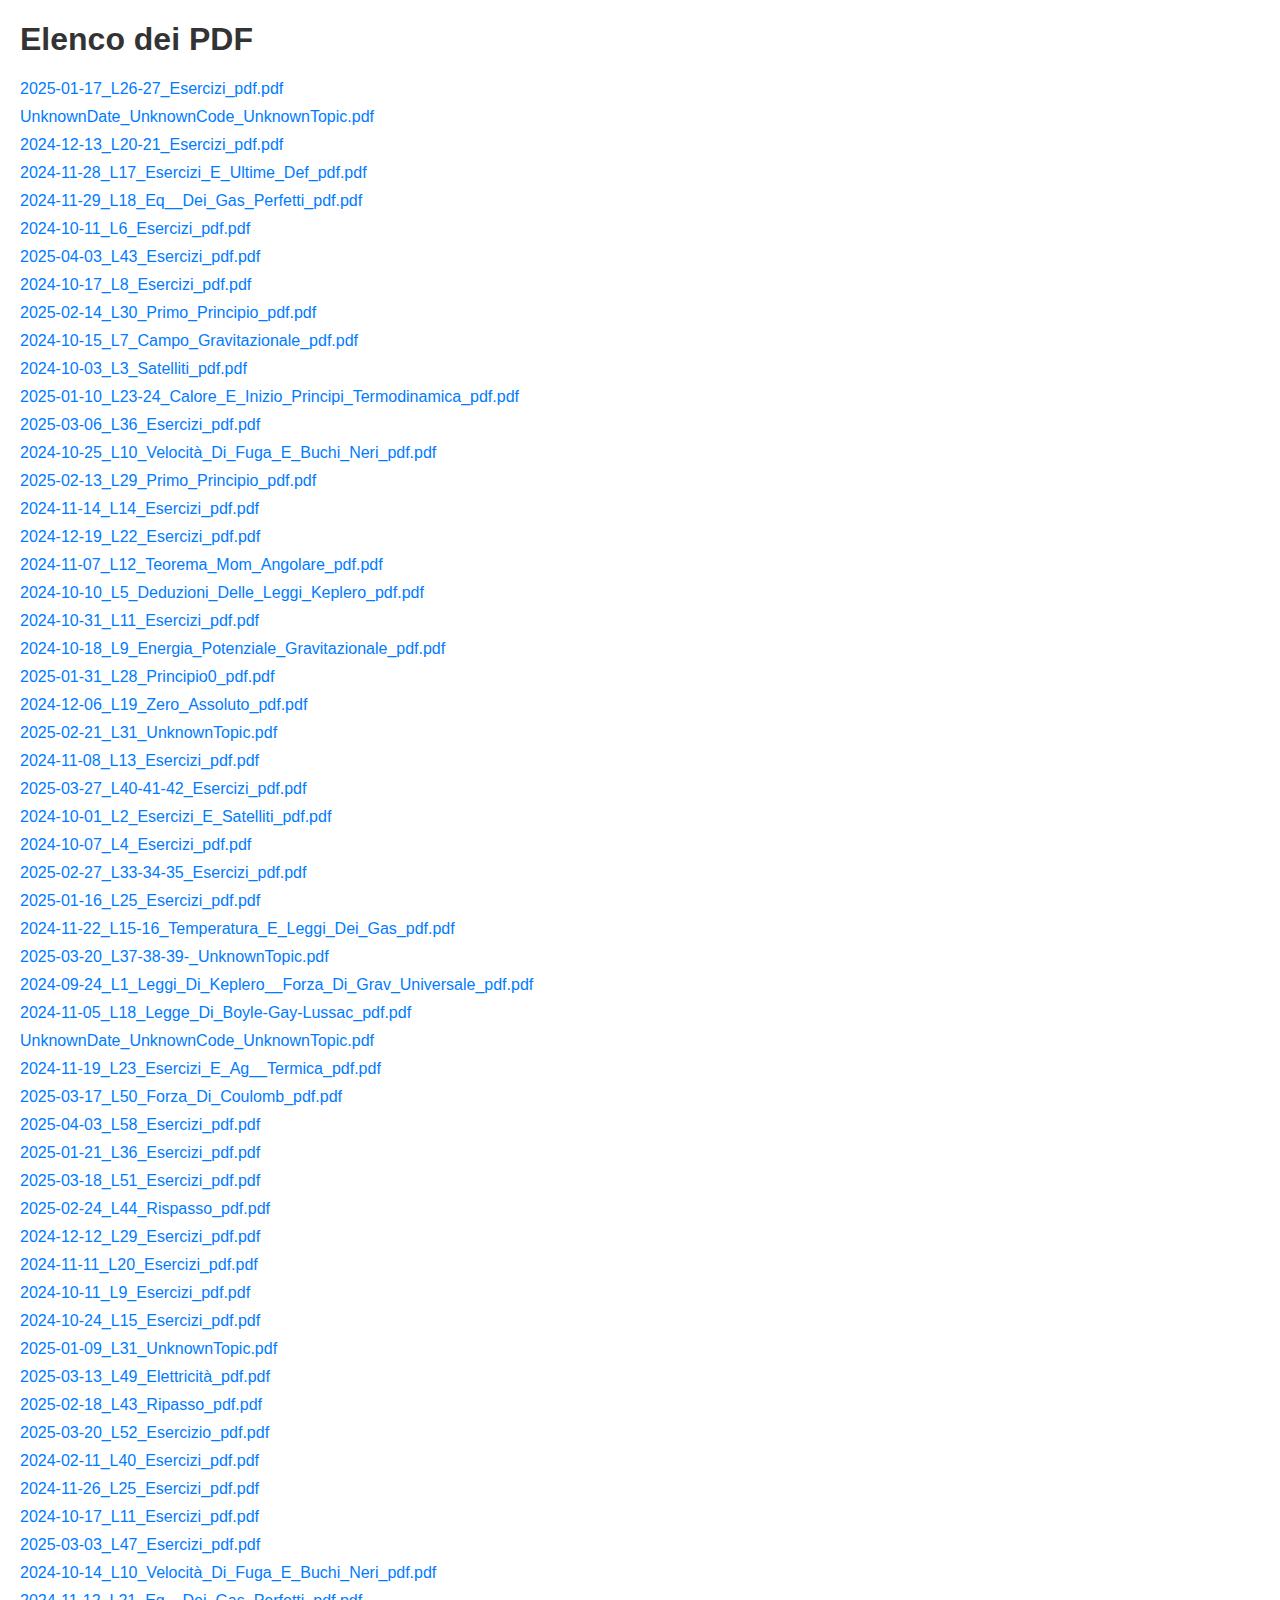
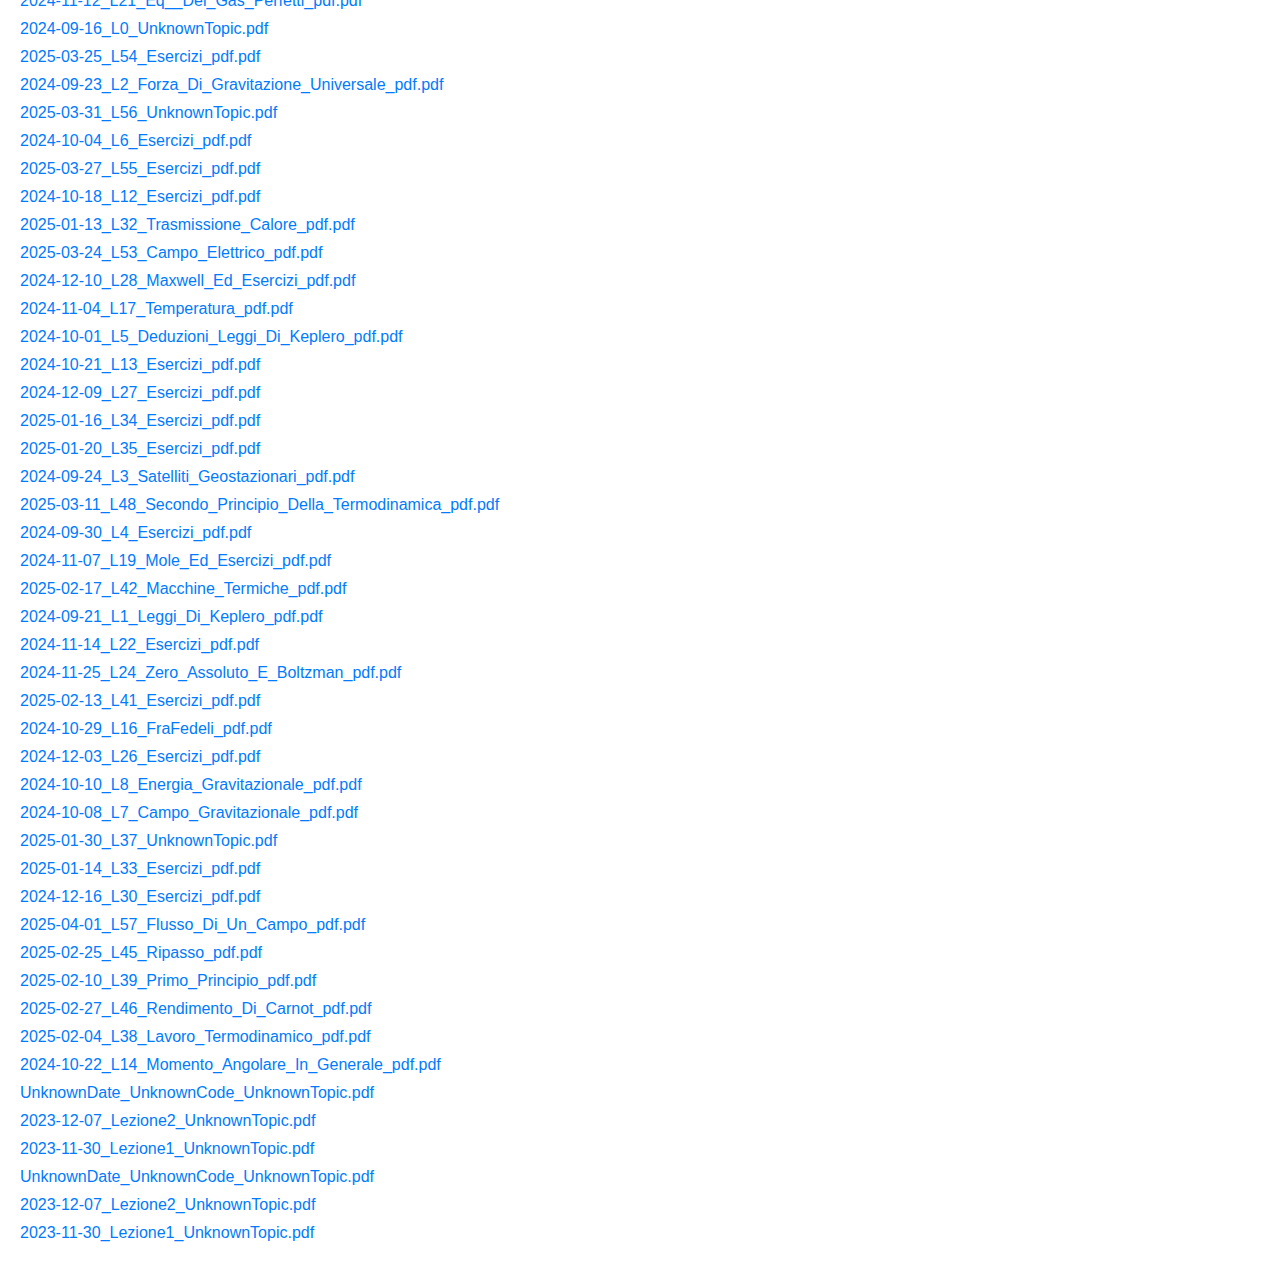
==== index.html @ fa022167 "Prima creazione di index.html" ====
<!DOCTYPE html>
        <html lang="en">
        <head>
            <meta charset="UTF-8">
            <meta name="viewport" content="width=device-width, initial-scale=1.0">
            <title>Elenco PDF</title>
            <style>
                body { font-family: Arial, sans-serif; margin: 20px; }
                h1 { color: #333; }
                ul { list-style-type: none; padding: 0; }
                li { margin: 10px 0; }
                a { text-decoration: none; color: #007BFF; }
                a:hover { text-decoration: underline; }
            </style>
        </head>
        <body>
            <h1>Elenco dei PDF</h1>
            <ul>
        <li><a href="4C_Fisica/2025-01-17_L26-27_Esercizi_pdf.pdf" target="_blank">2025-01-17_L26-27_Esercizi_pdf.pdf</a></li>
<li><a href="4C_Fisica/UnknownDate_UnknownCode_UnknownTopic.pdf" target="_blank">UnknownDate_UnknownCode_UnknownTopic.pdf</a></li>
<li><a href="4C_Fisica/2024-12-13_L20-21_Esercizi_pdf.pdf" target="_blank">2024-12-13_L20-21_Esercizi_pdf.pdf</a></li>
<li><a href="4C_Fisica/2024-11-28_L17_Esercizi_E_Ultime_Def_pdf.pdf" target="_blank">2024-11-28_L17_Esercizi_E_Ultime_Def_pdf.pdf</a></li>
<li><a href="4C_Fisica/2024-11-29_L18_Eq__Dei_Gas_Perfetti_pdf.pdf" target="_blank">2024-11-29_L18_Eq__Dei_Gas_Perfetti_pdf.pdf</a></li>
<li><a href="4C_Fisica/2024-10-11_L6_Esercizi_pdf.pdf" target="_blank">2024-10-11_L6_Esercizi_pdf.pdf</a></li>
<li><a href="4C_Fisica/2025-04-03_L43_Esercizi_pdf.pdf" target="_blank">2025-04-03_L43_Esercizi_pdf.pdf</a></li>
<li><a href="4C_Fisica/2024-10-17_L8_Esercizi_pdf.pdf" target="_blank">2024-10-17_L8_Esercizi_pdf.pdf</a></li>
<li><a href="4C_Fisica/2025-02-14_L30_Primo_Principio_pdf.pdf" target="_blank">2025-02-14_L30_Primo_Principio_pdf.pdf</a></li>
<li><a href="4C_Fisica/2024-10-15_L7_Campo_Gravitazionale_pdf.pdf" target="_blank">2024-10-15_L7_Campo_Gravitazionale_pdf.pdf</a></li>
<li><a href="4C_Fisica/2024-10-03_L3_Satelliti_pdf.pdf" target="_blank">2024-10-03_L3_Satelliti_pdf.pdf</a></li>
<li><a href="4C_Fisica/2025-01-10_L23-24_Calore_E_Inizio_Principi_Termodinamica_pdf.pdf" target="_blank">2025-01-10_L23-24_Calore_E_Inizio_Principi_Termodinamica_pdf.pdf</a></li>
<li><a href="4C_Fisica/2025-03-06_L36_Esercizi_pdf.pdf" target="_blank">2025-03-06_L36_Esercizi_pdf.pdf</a></li>
<li><a href="4C_Fisica/2024-10-25_L10_Velocità_Di_Fuga_E_Buchi_Neri_pdf.pdf" target="_blank">2024-10-25_L10_Velocità_Di_Fuga_E_Buchi_Neri_pdf.pdf</a></li>
<li><a href="4C_Fisica/2025-02-13_L29_Primo_Principio_pdf.pdf" target="_blank">2025-02-13_L29_Primo_Principio_pdf.pdf</a></li>
<li><a href="4C_Fisica/2024-11-14_L14_Esercizi_pdf.pdf" target="_blank">2024-11-14_L14_Esercizi_pdf.pdf</a></li>
<li><a href="4C_Fisica/2024-12-19_L22_Esercizi_pdf.pdf" target="_blank">2024-12-19_L22_Esercizi_pdf.pdf</a></li>
<li><a href="4C_Fisica/2024-11-07_L12_Teorema_Mom_Angolare_pdf.pdf" target="_blank">2024-11-07_L12_Teorema_Mom_Angolare_pdf.pdf</a></li>
<li><a href="4C_Fisica/2024-10-10_L5_Deduzioni_Delle_Leggi_Keplero_pdf.pdf" target="_blank">2024-10-10_L5_Deduzioni_Delle_Leggi_Keplero_pdf.pdf</a></li>
<li><a href="4C_Fisica/2024-10-31_L11_Esercizi_pdf.pdf" target="_blank">2024-10-31_L11_Esercizi_pdf.pdf</a></li>
<li><a href="4C_Fisica/2024-10-18_L9_Energia_Potenziale_Gravitazionale_pdf.pdf" target="_blank">2024-10-18_L9_Energia_Potenziale_Gravitazionale_pdf.pdf</a></li>
<li><a href="4C_Fisica/2025-01-31_L28_Principio0_pdf.pdf" target="_blank">2025-01-31_L28_Principio0_pdf.pdf</a></li>
<li><a href="4C_Fisica/2024-12-06_L19_Zero_Assoluto_pdf.pdf" target="_blank">2024-12-06_L19_Zero_Assoluto_pdf.pdf</a></li>
<li><a href="4C_Fisica/2025-02-21_L31_UnknownTopic.pdf" target="_blank">2025-02-21_L31_UnknownTopic.pdf</a></li>
<li><a href="4C_Fisica/2024-11-08_L13_Esercizi_pdf.pdf" target="_blank">2024-11-08_L13_Esercizi_pdf.pdf</a></li>
<li><a href="4C_Fisica/2025-03-27_L40-41-42_Esercizi_pdf.pdf" target="_blank">2025-03-27_L40-41-42_Esercizi_pdf.pdf</a></li>
<li><a href="4C_Fisica/2024-10-01_L2_Esercizi_E_Satelliti_pdf.pdf" target="_blank">2024-10-01_L2_Esercizi_E_Satelliti_pdf.pdf</a></li>
<li><a href="4C_Fisica/2024-10-07_L4_Esercizi_pdf.pdf" target="_blank">2024-10-07_L4_Esercizi_pdf.pdf</a></li>
<li><a href="4C_Fisica/2025-02-27_L33-34-35_Esercizi_pdf.pdf" target="_blank">2025-02-27_L33-34-35_Esercizi_pdf.pdf</a></li>
<li><a href="4C_Fisica/2025-01-16_L25_Esercizi_pdf.pdf" target="_blank">2025-01-16_L25_Esercizi_pdf.pdf</a></li>
<li><a href="4C_Fisica/2024-11-22_L15-16_Temperatura_E_Leggi_Dei_Gas_pdf.pdf" target="_blank">2024-11-22_L15-16_Temperatura_E_Leggi_Dei_Gas_pdf.pdf</a></li>
<li><a href="4C_Fisica/2025-03-20_L37-38-39-_UnknownTopic.pdf" target="_blank">2025-03-20_L37-38-39-_UnknownTopic.pdf</a></li>
<li><a href="4C_Fisica/2024-09-24_L1_Leggi_Di_Keplero__Forza_Di_Grav_Universale_pdf.pdf" target="_blank">2024-09-24_L1_Leggi_Di_Keplero__Forza_Di_Grav_Universale_pdf.pdf</a></li>
<li><a href="4F_Fisica/2024-11-05_L18_Legge_Di_Boyle-Gay-Lussac_pdf.pdf" target="_blank">2024-11-05_L18_Legge_Di_Boyle-Gay-Lussac_pdf.pdf</a></li>
<li><a href="4F_Fisica/UnknownDate_UnknownCode_UnknownTopic.pdf" target="_blank">UnknownDate_UnknownCode_UnknownTopic.pdf</a></li>
<li><a href="4F_Fisica/2024-11-19_L23_Esercizi_E_Ag__Termica_pdf.pdf" target="_blank">2024-11-19_L23_Esercizi_E_Ag__Termica_pdf.pdf</a></li>
<li><a href="4F_Fisica/2025-03-17_L50_Forza_Di_Coulomb_pdf.pdf" target="_blank">2025-03-17_L50_Forza_Di_Coulomb_pdf.pdf</a></li>
<li><a href="4F_Fisica/2025-04-03_L58_Esercizi_pdf.pdf" target="_blank">2025-04-03_L58_Esercizi_pdf.pdf</a></li>
<li><a href="4F_Fisica/2025-01-21_L36_Esercizi_pdf.pdf" target="_blank">2025-01-21_L36_Esercizi_pdf.pdf</a></li>
<li><a href="4F_Fisica/2025-03-18_L51_Esercizi_pdf.pdf" target="_blank">2025-03-18_L51_Esercizi_pdf.pdf</a></li>
<li><a href="4F_Fisica/2025-02-24_L44_Rispasso_pdf.pdf" target="_blank">2025-02-24_L44_Rispasso_pdf.pdf</a></li>
<li><a href="4F_Fisica/2024-12-12_L29_Esercizi_pdf.pdf" target="_blank">2024-12-12_L29_Esercizi_pdf.pdf</a></li>
<li><a href="4F_Fisica/2024-11-11_L20_Esercizi_pdf.pdf" target="_blank">2024-11-11_L20_Esercizi_pdf.pdf</a></li>
<li><a href="4F_Fisica/2024-10-11_L9_Esercizi_pdf.pdf" target="_blank">2024-10-11_L9_Esercizi_pdf.pdf</a></li>
<li><a href="4F_Fisica/2024-10-24_L15_Esercizi_pdf.pdf" target="_blank">2024-10-24_L15_Esercizi_pdf.pdf</a></li>
<li><a href="4F_Fisica/2025-01-09_L31_UnknownTopic.pdf" target="_blank">2025-01-09_L31_UnknownTopic.pdf</a></li>
<li><a href="4F_Fisica/2025-03-13_L49_Elettricità_pdf.pdf" target="_blank">2025-03-13_L49_Elettricità_pdf.pdf</a></li>
<li><a href="4F_Fisica/2025-02-18_L43_Ripasso_pdf.pdf" target="_blank">2025-02-18_L43_Ripasso_pdf.pdf</a></li>
<li><a href="4F_Fisica/2025-03-20_L52_Esercizio_pdf.pdf" target="_blank">2025-03-20_L52_Esercizio_pdf.pdf</a></li>
<li><a href="4F_Fisica/2024-02-11_L40_Esercizi_pdf.pdf" target="_blank">2024-02-11_L40_Esercizi_pdf.pdf</a></li>
<li><a href="4F_Fisica/2024-11-26_L25_Esercizi_pdf.pdf" target="_blank">2024-11-26_L25_Esercizi_pdf.pdf</a></li>
<li><a href="4F_Fisica/2024-10-17_L11_Esercizi_pdf.pdf" target="_blank">2024-10-17_L11_Esercizi_pdf.pdf</a></li>
<li><a href="4F_Fisica/2025-03-03_L47_Esercizi_pdf.pdf" target="_blank">2025-03-03_L47_Esercizi_pdf.pdf</a></li>
<li><a href="4F_Fisica/2024-10-14_L10_Velocità_Di_Fuga_E_Buchi_Neri_pdf.pdf" target="_blank">2024-10-14_L10_Velocità_Di_Fuga_E_Buchi_Neri_pdf.pdf</a></li>
<li><a href="4F_Fisica/2024-11-12_L21_Eq__Dei_Gas_Perfetti_pdf.pdf" target="_blank">2024-11-12_L21_Eq__Dei_Gas_Perfetti_pdf.pdf</a></li>
<li><a href="4F_Fisica/2024-09-16_L0_UnknownTopic.pdf" target="_blank">2024-09-16_L0_UnknownTopic.pdf</a></li>
<li><a href="4F_Fisica/2025-03-25_L54_Esercizi_pdf.pdf" target="_blank">2025-03-25_L54_Esercizi_pdf.pdf</a></li>
<li><a href="4F_Fisica/2024-09-23_L2_Forza_Di_Gravitazione_Universale_pdf.pdf" target="_blank">2024-09-23_L2_Forza_Di_Gravitazione_Universale_pdf.pdf</a></li>
<li><a href="4F_Fisica/2025-03-31_L56_UnknownTopic.pdf" target="_blank">2025-03-31_L56_UnknownTopic.pdf</a></li>
<li><a href="4F_Fisica/2024-10-04_L6_Esercizi_pdf.pdf" target="_blank">2024-10-04_L6_Esercizi_pdf.pdf</a></li>
<li><a href="4F_Fisica/2025-03-27_L55_Esercizi_pdf.pdf" target="_blank">2025-03-27_L55_Esercizi_pdf.pdf</a></li>
<li><a href="4F_Fisica/2024-10-18_L12_Esercizi_pdf.pdf" target="_blank">2024-10-18_L12_Esercizi_pdf.pdf</a></li>
<li><a href="4F_Fisica/2025-01-13_L32_Trasmissione_Calore_pdf.pdf" target="_blank">2025-01-13_L32_Trasmissione_Calore_pdf.pdf</a></li>
<li><a href="4F_Fisica/2025-03-24_L53_Campo_Elettrico_pdf.pdf" target="_blank">2025-03-24_L53_Campo_Elettrico_pdf.pdf</a></li>
<li><a href="4F_Fisica/2024-12-10_L28_Maxwell_Ed_Esercizi_pdf.pdf" target="_blank">2024-12-10_L28_Maxwell_Ed_Esercizi_pdf.pdf</a></li>
<li><a href="4F_Fisica/2024-11-04_L17_Temperatura_pdf.pdf" target="_blank">2024-11-04_L17_Temperatura_pdf.pdf</a></li>
<li><a href="4F_Fisica/2024-10-01_L5_Deduzioni_Leggi_Di_Keplero_pdf.pdf" target="_blank">2024-10-01_L5_Deduzioni_Leggi_Di_Keplero_pdf.pdf</a></li>
<li><a href="4F_Fisica/2024-10-21_L13_Esercizi_pdf.pdf" target="_blank">2024-10-21_L13_Esercizi_pdf.pdf</a></li>
<li><a href="4F_Fisica/2024-12-09_L27_Esercizi_pdf.pdf" target="_blank">2024-12-09_L27_Esercizi_pdf.pdf</a></li>
<li><a href="4F_Fisica/2025-01-16_L34_Esercizi_pdf.pdf" target="_blank">2025-01-16_L34_Esercizi_pdf.pdf</a></li>
<li><a href="4F_Fisica/2025-01-20_L35_Esercizi_pdf.pdf" target="_blank">2025-01-20_L35_Esercizi_pdf.pdf</a></li>
<li><a href="4F_Fisica/2024-09-24_L3_Satelliti_Geostazionari_pdf.pdf" target="_blank">2024-09-24_L3_Satelliti_Geostazionari_pdf.pdf</a></li>
<li><a href="4F_Fisica/2025-03-11_L48_Secondo_Principio_Della_Termodinamica_pdf.pdf" target="_blank">2025-03-11_L48_Secondo_Principio_Della_Termodinamica_pdf.pdf</a></li>
<li><a href="4F_Fisica/2024-09-30_L4_Esercizi_pdf.pdf" target="_blank">2024-09-30_L4_Esercizi_pdf.pdf</a></li>
<li><a href="4F_Fisica/2024-11-07_L19_Mole_Ed_Esercizi_pdf.pdf" target="_blank">2024-11-07_L19_Mole_Ed_Esercizi_pdf.pdf</a></li>
<li><a href="4F_Fisica/2025-02-17_L42_Macchine_Termiche_pdf.pdf" target="_blank">2025-02-17_L42_Macchine_Termiche_pdf.pdf</a></li>
<li><a href="4F_Fisica/2024-09-21_L1_Leggi_Di_Keplero_pdf.pdf" target="_blank">2024-09-21_L1_Leggi_Di_Keplero_pdf.pdf</a></li>
<li><a href="4F_Fisica/2024-11-14_L22_Esercizi_pdf.pdf" target="_blank">2024-11-14_L22_Esercizi_pdf.pdf</a></li>
<li><a href="4F_Fisica/2024-11-25_L24_Zero_Assoluto_E_Boltzman_pdf.pdf" target="_blank">2024-11-25_L24_Zero_Assoluto_E_Boltzman_pdf.pdf</a></li>
<li><a href="4F_Fisica/2025-02-13_L41_Esercizi_pdf.pdf" target="_blank">2025-02-13_L41_Esercizi_pdf.pdf</a></li>
<li><a href="4F_Fisica/2024-10-29_L16_FraFedeli_pdf.pdf" target="_blank">2024-10-29_L16_FraFedeli_pdf.pdf</a></li>
<li><a href="4F_Fisica/2024-12-03_L26_Esercizi_pdf.pdf" target="_blank">2024-12-03_L26_Esercizi_pdf.pdf</a></li>
<li><a href="4F_Fisica/2024-10-10_L8_Energia_Gravitazionale_pdf.pdf" target="_blank">2024-10-10_L8_Energia_Gravitazionale_pdf.pdf</a></li>
<li><a href="4F_Fisica/2024-10-08_L7_Campo_Gravitazionale_pdf.pdf" target="_blank">2024-10-08_L7_Campo_Gravitazionale_pdf.pdf</a></li>
<li><a href="4F_Fisica/2025-01-30_L37_UnknownTopic.pdf" target="_blank">2025-01-30_L37_UnknownTopic.pdf</a></li>
<li><a href="4F_Fisica/2025-01-14_L33_Esercizi_pdf.pdf" target="_blank">2025-01-14_L33_Esercizi_pdf.pdf</a></li>
<li><a href="4F_Fisica/2024-12-16_L30_Esercizi_pdf.pdf" target="_blank">2024-12-16_L30_Esercizi_pdf.pdf</a></li>
<li><a href="4F_Fisica/2025-04-01_L57_Flusso_Di_Un_Campo_pdf.pdf" target="_blank">2025-04-01_L57_Flusso_Di_Un_Campo_pdf.pdf</a></li>
<li><a href="4F_Fisica/2025-02-25_L45_Ripasso_pdf.pdf" target="_blank">2025-02-25_L45_Ripasso_pdf.pdf</a></li>
<li><a href="4F_Fisica/2025-02-10_L39_Primo_Principio_pdf.pdf" target="_blank">2025-02-10_L39_Primo_Principio_pdf.pdf</a></li>
<li><a href="4F_Fisica/2025-02-27_L46_Rendimento_Di_Carnot_pdf.pdf" target="_blank">2025-02-27_L46_Rendimento_Di_Carnot_pdf.pdf</a></li>
<li><a href="4F_Fisica/2025-02-04_L38_Lavoro_Termodinamico_pdf.pdf" target="_blank">2025-02-04_L38_Lavoro_Termodinamico_pdf.pdf</a></li>
<li><a href="4F_Fisica/2024-10-22_L14_Momento_Angolare_In_Generale_pdf.pdf" target="_blank">2024-10-22_L14_Momento_Angolare_In_Generale_pdf.pdf</a></li>
<li><a href="Olifis/UnknownDate_UnknownCode_UnknownTopic.pdf" target="_blank">UnknownDate_UnknownCode_UnknownTopic.pdf</a></li>
<li><a href="Olifis/2023-12-07_Lezione2_UnknownTopic.pdf" target="_blank">2023-12-07_Lezione2_UnknownTopic.pdf</a></li>
<li><a href="Olifis/2023-11-30_Lezione1_UnknownTopic.pdf" target="_blank">2023-11-30_Lezione1_UnknownTopic.pdf</a></li>
<li><a href="Olimpiadi Di Fisica/UnknownDate_UnknownCode_UnknownTopic.pdf" target="_blank">UnknownDate_UnknownCode_UnknownTopic.pdf</a></li>
<li><a href="Olimpiadi Di Fisica/2023-12-07_Lezione2_UnknownTopic.pdf" target="_blank">2023-12-07_Lezione2_UnknownTopic.pdf</a></li>
<li><a href="Olimpiadi Di Fisica/2023-11-30_Lezione1_UnknownTopic.pdf" target="_blank">2023-11-30_Lezione1_UnknownTopic.pdf</a></li>

            </ul>
        </body>
        </html>
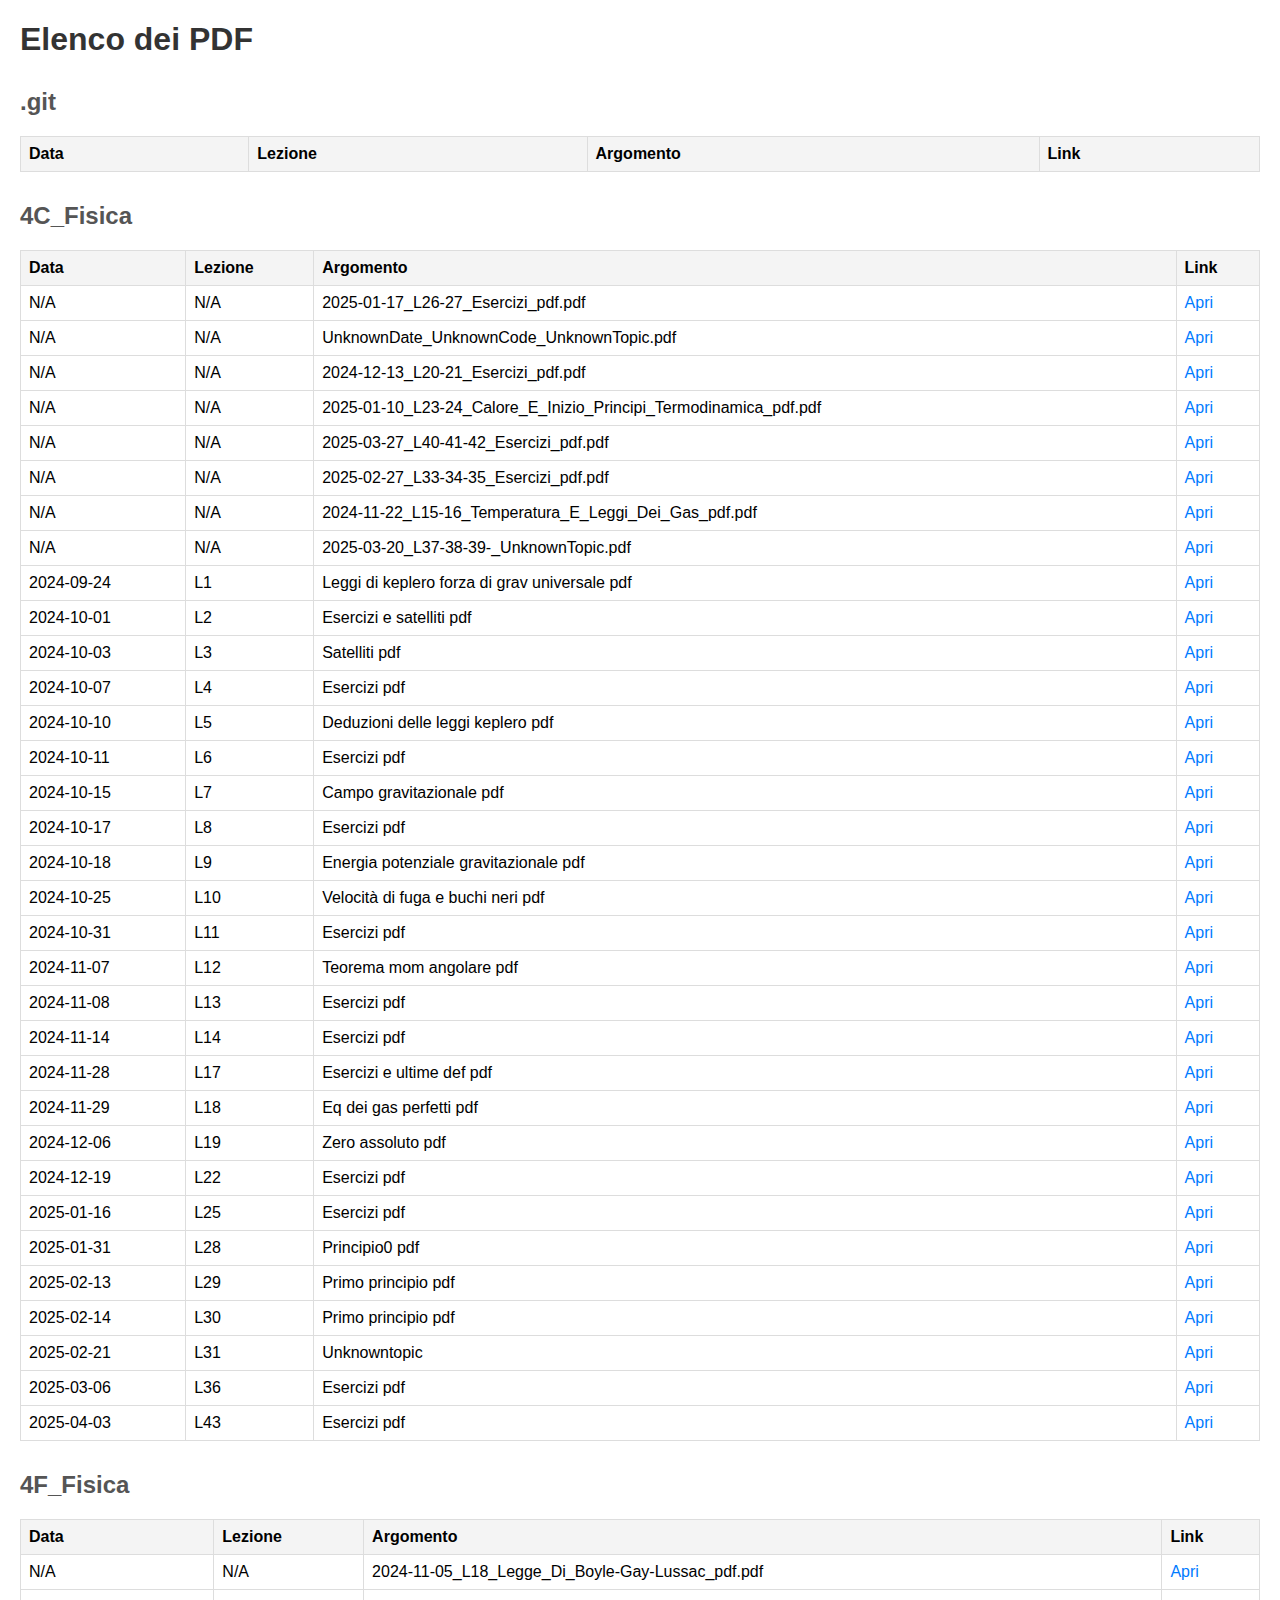
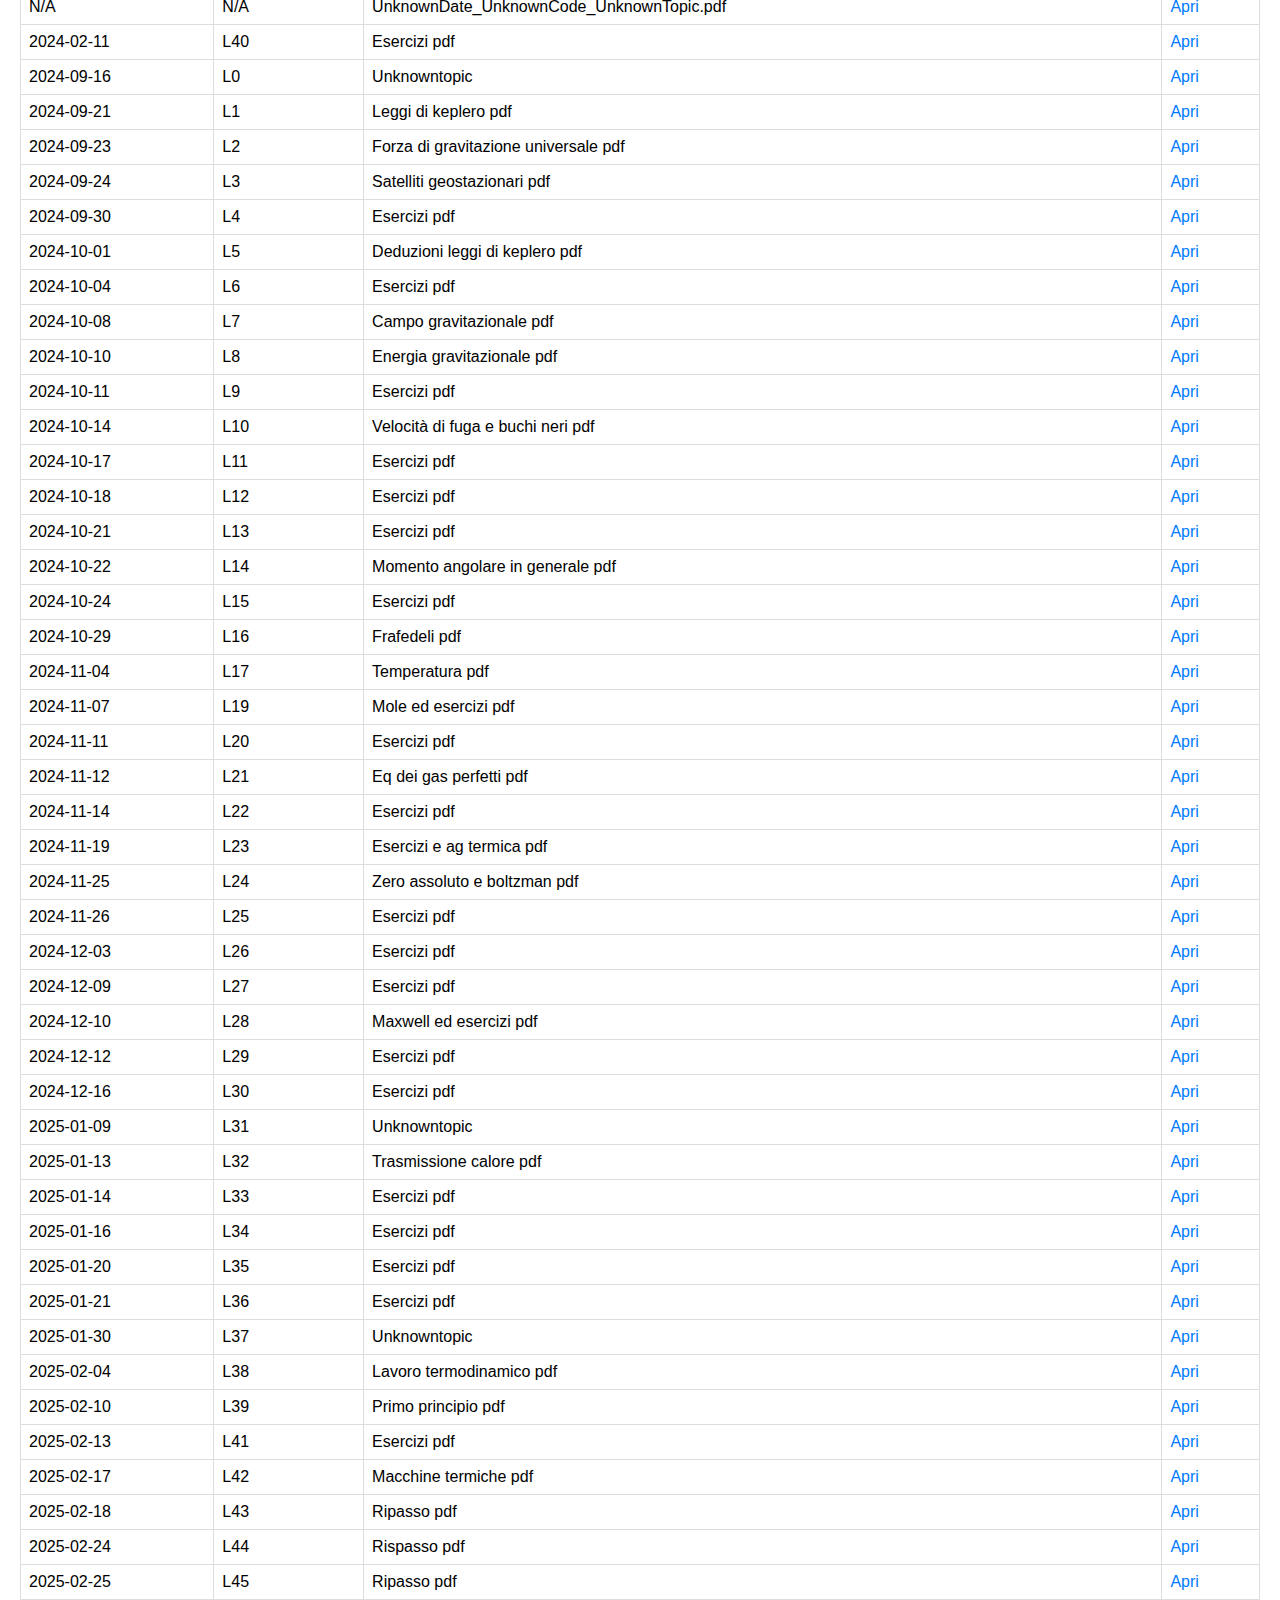
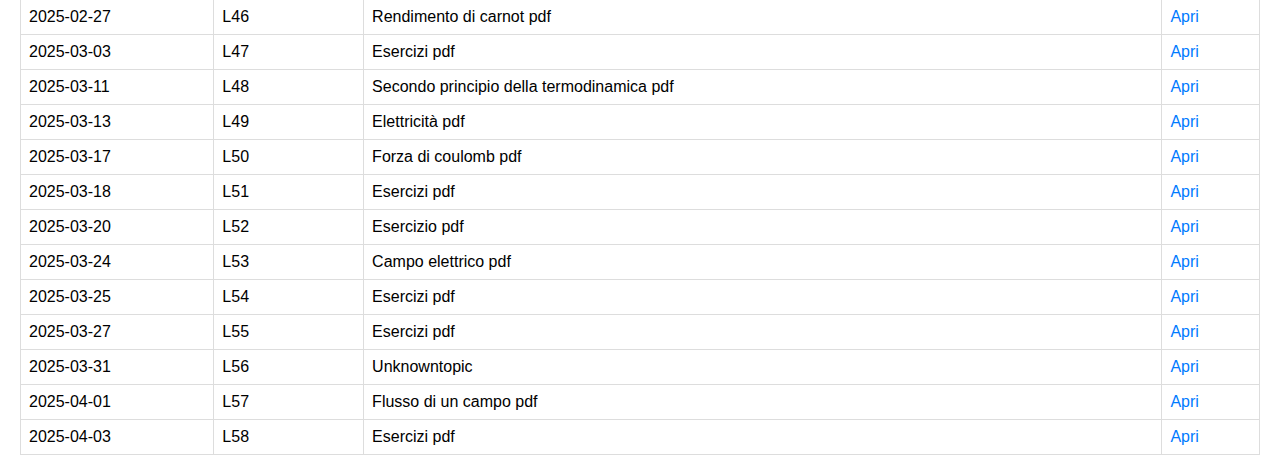
==== commit b0ee47b7: "nuovo sito" ====
--- a/index.html
+++ b/index.html
@@ -1,123 +1,127 @@
+<!DOCTYPE html>
+<html lang="en">
+<head>
+    <meta charset="UTF-8">
+    <meta name="viewport" content="width=device-width, initial-scale=1.0">
+    <title>Elenco PDF</title>
+    <style>
+        body { font-family: Arial, sans-serif; margin: 20px; }
+        h1 { color: #333; }
+        h2 { color: #555; margin-top: 30px; }
+        table { width: 100%; border-collapse: collapse; margin-top: 10px; }
+        th, td { border: 1px solid #ddd; padding: 8px; text-align: left; }
+        th { background-color: #f4f4f4; }
+        a { text-decoration: none; color: #007BFF; }
+        a:hover { text-decoration: underline; }
+    </style>
+</head>
+<body>
+    <h1>Elenco dei PDF</h1>
+<h2>.git</h2>
+<table>
+<tr><th>Data</th><th>Lezione</th><th>Argomento</th><th>Link</th></tr>
+</table>
+<h2>4C_Fisica</h2>
+<table>
+<tr><th>Data</th><th>Lezione</th><th>Argomento</th><th>Link</th></tr>
+<tr><td>N/A</td><td>N/A</td><td>2025-01-17_L26-27_Esercizi_pdf.pdf</td><td><a href='4C_Fisica/2025-01-17_L26-27_Esercizi_pdf.pdf' target='_blank'>Apri</a></td></tr>
+<tr><td>N/A</td><td>N/A</td><td>UnknownDate_UnknownCode_UnknownTopic.pdf</td><td><a href='4C_Fisica/UnknownDate_UnknownCode_UnknownTopic.pdf' target='_blank'>Apri</a></td></tr>
+<tr><td>N/A</td><td>N/A</td><td>2024-12-13_L20-21_Esercizi_pdf.pdf</td><td><a href='4C_Fisica/2024-12-13_L20-21_Esercizi_pdf.pdf' target='_blank'>Apri</a></td></tr>
+<tr><td>N/A</td><td>N/A</td><td>2025-01-10_L23-24_Calore_E_Inizio_Principi_Termodinamica_pdf.pdf</td><td><a href='4C_Fisica/2025-01-10_L23-24_Calore_E_Inizio_Principi_Termodinamica_pdf.pdf' target='_blank'>Apri</a></td></tr>
+<tr><td>N/A</td><td>N/A</td><td>2025-03-27_L40-41-42_Esercizi_pdf.pdf</td><td><a href='4C_Fisica/2025-03-27_L40-41-42_Esercizi_pdf.pdf' target='_blank'>Apri</a></td></tr>
+<tr><td>N/A</td><td>N/A</td><td>2025-02-27_L33-34-35_Esercizi_pdf.pdf</td><td><a href='4C_Fisica/2025-02-27_L33-34-35_Esercizi_pdf.pdf' target='_blank'>Apri</a></td></tr>
+<tr><td>N/A</td><td>N/A</td><td>2024-11-22_L15-16_Temperatura_E_Leggi_Dei_Gas_pdf.pdf</td><td><a href='4C_Fisica/2024-11-22_L15-16_Temperatura_E_Leggi_Dei_Gas_pdf.pdf' target='_blank'>Apri</a></td></tr>
+<tr><td>N/A</td><td>N/A</td><td>2025-03-20_L37-38-39-_UnknownTopic.pdf</td><td><a href='4C_Fisica/2025-03-20_L37-38-39-_UnknownTopic.pdf' target='_blank'>Apri</a></td></tr>
+<tr><td>2024-09-24</td><td>L1</td><td>Leggi di keplero  forza di grav universale pdf</td><td><a href='4C_Fisica/2024-09-24_L1_Leggi_Di_Keplero__Forza_Di_Grav_Universale_pdf.pdf' target='_blank'>Apri</a></td></tr>
+<tr><td>2024-10-01</td><td>L2</td><td>Esercizi e satelliti pdf</td><td><a href='4C_Fisica/2024-10-01_L2_Esercizi_E_Satelliti_pdf.pdf' target='_blank'>Apri</a></td></tr>
+<tr><td>2024-10-03</td><td>L3</td><td>Satelliti pdf</td><td><a href='4C_Fisica/2024-10-03_L3_Satelliti_pdf.pdf' target='_blank'>Apri</a></td></tr>
+<tr><td>2024-10-07</td><td>L4</td><td>Esercizi pdf</td><td><a href='4C_Fisica/2024-10-07_L4_Esercizi_pdf.pdf' target='_blank'>Apri</a></td></tr>
+<tr><td>2024-10-10</td><td>L5</td><td>Deduzioni delle leggi keplero pdf</td><td><a href='4C_Fisica/2024-10-10_L5_Deduzioni_Delle_Leggi_Keplero_pdf.pdf' target='_blank'>Apri</a></td></tr>
+<tr><td>2024-10-11</td><td>L6</td><td>Esercizi pdf</td><td><a href='4C_Fisica/2024-10-11_L6_Esercizi_pdf.pdf' target='_blank'>Apri</a></td></tr>
+<tr><td>2024-10-15</td><td>L7</td><td>Campo gravitazionale pdf</td><td><a href='4C_Fisica/2024-10-15_L7_Campo_Gravitazionale_pdf.pdf' target='_blank'>Apri</a></td></tr>
+<tr><td>2024-10-17</td><td>L8</td><td>Esercizi pdf</td><td><a href='4C_Fisica/2024-10-17_L8_Esercizi_pdf.pdf' target='_blank'>Apri</a></td></tr>
+<tr><td>2024-10-18</td><td>L9</td><td>Energia potenziale gravitazionale pdf</td><td><a href='4C_Fisica/2024-10-18_L9_Energia_Potenziale_Gravitazionale_pdf.pdf' target='_blank'>Apri</a></td></tr>
+<tr><td>2024-10-25</td><td>L10</td><td>Velocità di fuga e buchi neri pdf</td><td><a href='4C_Fisica/2024-10-25_L10_Velocità_Di_Fuga_E_Buchi_Neri_pdf.pdf' target='_blank'>Apri</a></td></tr>
+<tr><td>2024-10-31</td><td>L11</td><td>Esercizi pdf</td><td><a href='4C_Fisica/2024-10-31_L11_Esercizi_pdf.pdf' target='_blank'>Apri</a></td></tr>
+<tr><td>2024-11-07</td><td>L12</td><td>Teorema mom angolare pdf</td><td><a href='4C_Fisica/2024-11-07_L12_Teorema_Mom_Angolare_pdf.pdf' target='_blank'>Apri</a></td></tr>
+<tr><td>2024-11-08</td><td>L13</td><td>Esercizi pdf</td><td><a href='4C_Fisica/2024-11-08_L13_Esercizi_pdf.pdf' target='_blank'>Apri</a></td></tr>
+<tr><td>2024-11-14</td><td>L14</td><td>Esercizi pdf</td><td><a href='4C_Fisica/2024-11-14_L14_Esercizi_pdf.pdf' target='_blank'>Apri</a></td></tr>
+<tr><td>2024-11-28</td><td>L17</td><td>Esercizi e ultime def pdf</td><td><a href='4C_Fisica/2024-11-28_L17_Esercizi_E_Ultime_Def_pdf.pdf' target='_blank'>Apri</a></td></tr>
+<tr><td>2024-11-29</td><td>L18</td><td>Eq  dei gas perfetti pdf</td><td><a href='4C_Fisica/2024-11-29_L18_Eq__Dei_Gas_Perfetti_pdf.pdf' target='_blank'>Apri</a></td></tr>
+<tr><td>2024-12-06</td><td>L19</td><td>Zero assoluto pdf</td><td><a href='4C_Fisica/2024-12-06_L19_Zero_Assoluto_pdf.pdf' target='_blank'>Apri</a></td></tr>
+<tr><td>2024-12-19</td><td>L22</td><td>Esercizi pdf</td><td><a href='4C_Fisica/2024-12-19_L22_Esercizi_pdf.pdf' target='_blank'>Apri</a></td></tr>
+<tr><td>2025-01-16</td><td>L25</td><td>Esercizi pdf</td><td><a href='4C_Fisica/2025-01-16_L25_Esercizi_pdf.pdf' target='_blank'>Apri</a></td></tr>
+<tr><td>2025-01-31</td><td>L28</td><td>Principio0 pdf</td><td><a href='4C_Fisica/2025-01-31_L28_Principio0_pdf.pdf' target='_blank'>Apri</a></td></tr>
+<tr><td>2025-02-13</td><td>L29</td><td>Primo principio pdf</td><td><a href='4C_Fisica/2025-02-13_L29_Primo_Principio_pdf.pdf' target='_blank'>Apri</a></td></tr>
+<tr><td>2025-02-14</td><td>L30</td><td>Primo principio pdf</td><td><a href='4C_Fisica/2025-02-14_L30_Primo_Principio_pdf.pdf' target='_blank'>Apri</a></td></tr>
+<tr><td>2025-02-21</td><td>L31</td><td>Unknowntopic</td><td><a href='4C_Fisica/2025-02-21_L31_UnknownTopic.pdf' target='_blank'>Apri</a></td></tr>
+<tr><td>2025-03-06</td><td>L36</td><td>Esercizi pdf</td><td><a href='4C_Fisica/2025-03-06_L36_Esercizi_pdf.pdf' target='_blank'>Apri</a></td></tr>
+<tr><td>2025-04-03</td><td>L43</td><td>Esercizi pdf</td><td><a href='4C_Fisica/2025-04-03_L43_Esercizi_pdf.pdf' target='_blank'>Apri</a></td></tr>
+</table>
+<h2>4F_Fisica</h2>
+<table>
+<tr><th>Data</th><th>Lezione</th><th>Argomento</th><th>Link</th></tr>
+<tr><td>N/A</td><td>N/A</td><td>2024-11-05_L18_Legge_Di_Boyle-Gay-Lussac_pdf.pdf</td><td><a href='4F_Fisica/2024-11-05_L18_Legge_Di_Boyle-Gay-Lussac_pdf.pdf' target='_blank'>Apri</a></td></tr>
+<tr><td>N/A</td><td>N/A</td><td>UnknownDate_UnknownCode_UnknownTopic.pdf</td><td><a href='4F_Fisica/UnknownDate_UnknownCode_UnknownTopic.pdf' target='_blank'>Apri</a></td></tr>
+<tr><td>2024-02-11</td><td>L40</td><td>Esercizi pdf</td><td><a href='4F_Fisica/2024-02-11_L40_Esercizi_pdf.pdf' target='_blank'>Apri</a></td></tr>
+<tr><td>2024-09-16</td><td>L0</td><td>Unknowntopic</td><td><a href='4F_Fisica/2024-09-16_L0_UnknownTopic.pdf' target='_blank'>Apri</a></td></tr>
+<tr><td>2024-09-21</td><td>L1</td><td>Leggi di keplero pdf</td><td><a href='4F_Fisica/2024-09-21_L1_Leggi_Di_Keplero_pdf.pdf' target='_blank'>Apri</a></td></tr>
+<tr><td>2024-09-23</td><td>L2</td><td>Forza di gravitazione universale pdf</td><td><a href='4F_Fisica/2024-09-23_L2_Forza_Di_Gravitazione_Universale_pdf.pdf' target='_blank'>Apri</a></td></tr>
+<tr><td>2024-09-24</td><td>L3</td><td>Satelliti geostazionari pdf</td><td><a href='4F_Fisica/2024-09-24_L3_Satelliti_Geostazionari_pdf.pdf' target='_blank'>Apri</a></td></tr>
+<tr><td>2024-09-30</td><td>L4</td><td>Esercizi pdf</td><td><a href='4F_Fisica/2024-09-30_L4_Esercizi_pdf.pdf' target='_blank'>Apri</a></td></tr>
+<tr><td>2024-10-01</td><td>L5</td><td>Deduzioni leggi di keplero pdf</td><td><a href='4F_Fisica/2024-10-01_L5_Deduzioni_Leggi_Di_Keplero_pdf.pdf' target='_blank'>Apri</a></td></tr>
+<tr><td>2024-10-04</td><td>L6</td><td>Esercizi pdf</td><td><a href='4F_Fisica/2024-10-04_L6_Esercizi_pdf.pdf' target='_blank'>Apri</a></td></tr>
+<tr><td>2024-10-08</td><td>L7</td><td>Campo gravitazionale pdf</td><td><a href='4F_Fisica/2024-10-08_L7_Campo_Gravitazionale_pdf.pdf' target='_blank'>Apri</a></td></tr>
+<tr><td>2024-10-10</td><td>L8</td><td>Energia gravitazionale pdf</td><td><a href='4F_Fisica/2024-10-10_L8_Energia_Gravitazionale_pdf.pdf' target='_blank'>Apri</a></td></tr>
+<tr><td>2024-10-11</td><td>L9</td><td>Esercizi pdf</td><td><a href='4F_Fisica/2024-10-11_L9_Esercizi_pdf.pdf' target='_blank'>Apri</a></td></tr>
+<tr><td>2024-10-14</td><td>L10</td><td>Velocità di fuga e buchi neri pdf</td><td><a href='4F_Fisica/2024-10-14_L10_Velocità_Di_Fuga_E_Buchi_Neri_pdf.pdf' target='_blank'>Apri</a></td></tr>
+<tr><td>2024-10-17</td><td>L11</td><td>Esercizi pdf</td><td><a href='4F_Fisica/2024-10-17_L11_Esercizi_pdf.pdf' target='_blank'>Apri</a></td></tr>
+<tr><td>2024-10-18</td><td>L12</td><td>Esercizi pdf</td><td><a href='4F_Fisica/2024-10-18_L12_Esercizi_pdf.pdf' target='_blank'>Apri</a></td></tr>
+<tr><td>2024-10-21</td><td>L13</td><td>Esercizi pdf</td><td><a href='4F_Fisica/2024-10-21_L13_Esercizi_pdf.pdf' target='_blank'>Apri</a></td></tr>
+<tr><td>2024-10-22</td><td>L14</td><td>Momento angolare in generale pdf</td><td><a href='4F_Fisica/2024-10-22_L14_Momento_Angolare_In_Generale_pdf.pdf' target='_blank'>Apri</a></td></tr>
+<tr><td>2024-10-24</td><td>L15</td><td>Esercizi pdf</td><td><a href='4F_Fisica/2024-10-24_L15_Esercizi_pdf.pdf' target='_blank'>Apri</a></td></tr>
+<tr><td>2024-10-29</td><td>L16</td><td>Frafedeli pdf</td><td><a href='4F_Fisica/2024-10-29_L16_FraFedeli_pdf.pdf' target='_blank'>Apri</a></td></tr>
+<tr><td>2024-11-04</td><td>L17</td><td>Temperatura pdf</td><td><a href='4F_Fisica/2024-11-04_L17_Temperatura_pdf.pdf' target='_blank'>Apri</a></td></tr>
+<tr><td>2024-11-07</td><td>L19</td><td>Mole ed esercizi pdf</td><td><a href='4F_Fisica/2024-11-07_L19_Mole_Ed_Esercizi_pdf.pdf' target='_blank'>Apri</a></td></tr>
+<tr><td>2024-11-11</td><td>L20</td><td>Esercizi pdf</td><td><a href='4F_Fisica/2024-11-11_L20_Esercizi_pdf.pdf' target='_blank'>Apri</a></td></tr>
+<tr><td>2024-11-12</td><td>L21</td><td>Eq  dei gas perfetti pdf</td><td><a href='4F_Fisica/2024-11-12_L21_Eq__Dei_Gas_Perfetti_pdf.pdf' target='_blank'>Apri</a></td></tr>
+<tr><td>2024-11-14</td><td>L22</td><td>Esercizi pdf</td><td><a href='4F_Fisica/2024-11-14_L22_Esercizi_pdf.pdf' target='_blank'>Apri</a></td></tr>
+<tr><td>2024-11-19</td><td>L23</td><td>Esercizi e ag  termica pdf</td><td><a href='4F_Fisica/2024-11-19_L23_Esercizi_E_Ag__Termica_pdf.pdf' target='_blank'>Apri</a></td></tr>
+<tr><td>2024-11-25</td><td>L24</td><td>Zero assoluto e boltzman pdf</td><td><a href='4F_Fisica/2024-11-25_L24_Zero_Assoluto_E_Boltzman_pdf.pdf' target='_blank'>Apri</a></td></tr>
+<tr><td>2024-11-26</td><td>L25</td><td>Esercizi pdf</td><td><a href='4F_Fisica/2024-11-26_L25_Esercizi_pdf.pdf' target='_blank'>Apri</a></td></tr>
+<tr><td>2024-12-03</td><td>L26</td><td>Esercizi pdf</td><td><a href='4F_Fisica/2024-12-03_L26_Esercizi_pdf.pdf' target='_blank'>Apri</a></td></tr>
+<tr><td>2024-12-09</td><td>L27</td><td>Esercizi pdf</td><td><a href='4F_Fisica/2024-12-09_L27_Esercizi_pdf.pdf' target='_blank'>Apri</a></td></tr>
+<tr><td>2024-12-10</td><td>L28</td><td>Maxwell ed esercizi pdf</td><td><a href='4F_Fisica/2024-12-10_L28_Maxwell_Ed_Esercizi_pdf.pdf' target='_blank'>Apri</a></td></tr>
+<tr><td>2024-12-12</td><td>L29</td><td>Esercizi pdf</td><td><a href='4F_Fisica/2024-12-12_L29_Esercizi_pdf.pdf' target='_blank'>Apri</a></td></tr>
+<tr><td>2024-12-16</td><td>L30</td><td>Esercizi pdf</td><td><a href='4F_Fisica/2024-12-16_L30_Esercizi_pdf.pdf' target='_blank'>Apri</a></td></tr>
+<tr><td>2025-01-09</td><td>L31</td><td>Unknowntopic</td><td><a href='4F_Fisica/2025-01-09_L31_UnknownTopic.pdf' target='_blank'>Apri</a></td></tr>
+<tr><td>2025-01-13</td><td>L32</td><td>Trasmissione calore pdf</td><td><a href='4F_Fisica/2025-01-13_L32_Trasmissione_Calore_pdf.pdf' target='_blank'>Apri</a></td></tr>
+<tr><td>2025-01-14</td><td>L33</td><td>Esercizi pdf</td><td><a href='4F_Fisica/2025-01-14_L33_Esercizi_pdf.pdf' target='_blank'>Apri</a></td></tr>
+<tr><td>2025-01-16</td><td>L34</td><td>Esercizi pdf</td><td><a href='4F_Fisica/2025-01-16_L34_Esercizi_pdf.pdf' target='_blank'>Apri</a></td></tr>
+<tr><td>2025-01-20</td><td>L35</td><td>Esercizi pdf</td><td><a href='4F_Fisica/2025-01-20_L35_Esercizi_pdf.pdf' target='_blank'>Apri</a></td></tr>
+<tr><td>2025-01-21</td><td>L36</td><td>Esercizi pdf</td><td><a href='4F_Fisica/2025-01-21_L36_Esercizi_pdf.pdf' target='_blank'>Apri</a></td></tr>
+<tr><td>2025-01-30</td><td>L37</td><td>Unknowntopic</td><td><a href='4F_Fisica/2025-01-30_L37_UnknownTopic.pdf' target='_blank'>Apri</a></td></tr>
+<tr><td>2025-02-04</td><td>L38</td><td>Lavoro termodinamico pdf</td><td><a href='4F_Fisica/2025-02-04_L38_Lavoro_Termodinamico_pdf.pdf' target='_blank'>Apri</a></td></tr>
+<tr><td>2025-02-10</td><td>L39</td><td>Primo principio pdf</td><td><a href='4F_Fisica/2025-02-10_L39_Primo_Principio_pdf.pdf' target='_blank'>Apri</a></td></tr>
+<tr><td>2025-02-13</td><td>L41</td><td>Esercizi pdf</td><td><a href='4F_Fisica/2025-02-13_L41_Esercizi_pdf.pdf' target='_blank'>Apri</a></td></tr>
+<tr><td>2025-02-17</td><td>L42</td><td>Macchine termiche pdf</td><td><a href='4F_Fisica/2025-02-17_L42_Macchine_Termiche_pdf.pdf' target='_blank'>Apri</a></td></tr>
+<tr><td>2025-02-18</td><td>L43</td><td>Ripasso pdf</td><td><a href='4F_Fisica/2025-02-18_L43_Ripasso_pdf.pdf' target='_blank'>Apri</a></td></tr>
+<tr><td>2025-02-24</td><td>L44</td><td>Rispasso pdf</td><td><a href='4F_Fisica/2025-02-24_L44_Rispasso_pdf.pdf' target='_blank'>Apri</a></td></tr>
+<tr><td>2025-02-25</td><td>L45</td><td>Ripasso pdf</td><td><a href='4F_Fisica/2025-02-25_L45_Ripasso_pdf.pdf' target='_blank'>Apri</a></td></tr>
+<tr><td>2025-02-27</td><td>L46</td><td>Rendimento di carnot pdf</td><td><a href='4F_Fisica/2025-02-27_L46_Rendimento_Di_Carnot_pdf.pdf' target='_blank'>Apri</a></td></tr>
+<tr><td>2025-03-03</td><td>L47</td><td>Esercizi pdf</td><td><a href='4F_Fisica/2025-03-03_L47_Esercizi_pdf.pdf' target='_blank'>Apri</a></td></tr>
+<tr><td>2025-03-11</td><td>L48</td><td>Secondo principio della termodinamica pdf</td><td><a href='4F_Fisica/2025-03-11_L48_Secondo_Principio_Della_Termodinamica_pdf.pdf' target='_blank'>Apri</a></td></tr>
+<tr><td>2025-03-13</td><td>L49</td><td>Elettricità pdf</td><td><a href='4F_Fisica/2025-03-13_L49_Elettricità_pdf.pdf' target='_blank'>Apri</a></td></tr>
+<tr><td>2025-03-17</td><td>L50</td><td>Forza di coulomb pdf</td><td><a href='4F_Fisica/2025-03-17_L50_Forza_Di_Coulomb_pdf.pdf' target='_blank'>Apri</a></td></tr>
+<tr><td>2025-03-18</td><td>L51</td><td>Esercizi pdf</td><td><a href='4F_Fisica/2025-03-18_L51_Esercizi_pdf.pdf' target='_blank'>Apri</a></td></tr>
+<tr><td>2025-03-20</td><td>L52</td><td>Esercizio pdf</td><td><a href='4F_Fisica/2025-03-20_L52_Esercizio_pdf.pdf' target='_blank'>Apri</a></td></tr>
+<tr><td>2025-03-24</td><td>L53</td><td>Campo elettrico pdf</td><td><a href='4F_Fisica/2025-03-24_L53_Campo_Elettrico_pdf.pdf' target='_blank'>Apri</a></td></tr>
+<tr><td>2025-03-25</td><td>L54</td><td>Esercizi pdf</td><td><a href='4F_Fisica/2025-03-25_L54_Esercizi_pdf.pdf' target='_blank'>Apri</a></td></tr>
+<tr><td>2025-03-27</td><td>L55</td><td>Esercizi pdf</td><td><a href='4F_Fisica/2025-03-27_L55_Esercizi_pdf.pdf' target='_blank'>Apri</a></td></tr>
+<tr><td>2025-03-31</td><td>L56</td><td>Unknowntopic</td><td><a href='4F_Fisica/2025-03-31_L56_UnknownTopic.pdf' target='_blank'>Apri</a></td></tr>
+<tr><td>2025-04-01</td><td>L57</td><td>Flusso di un campo pdf</td><td><a href='4F_Fisica/2025-04-01_L57_Flusso_Di_Un_Campo_pdf.pdf' target='_blank'>Apri</a></td></tr>
+<tr><td>2025-04-03</td><td>L58</td><td>Esercizi pdf</td><td><a href='4F_Fisica/2025-04-03_L58_Esercizi_pdf.pdf' target='_blank'>Apri</a></td></tr>
+</table>
 
-        <!DOCTYPE html>
-        <html lang="en">
-        <head>
-            <meta charset="UTF-8">
-            <meta name="viewport" content="width=device-width, initial-scale=1.0">
-            <title>Elenco PDF</title>
-            <style>
-                body { font-family: Arial, sans-serif; margin: 20px; }
-                h1 { color: #333; }
-                ul { list-style-type: none; padding: 0; }
-                li { margin: 10px 0; }
-                a { text-decoration: none; color: #007BFF; }
-                a:hover { text-decoration: underline; }
-            </style>
-        </head>
-        <body>
-            <h1>Elenco dei PDF</h1>
-            <ul>
-        <li><a href="4C_Fisica/2025-01-17_L26-27_Esercizi_pdf.pdf" target="_blank">2025-01-17_L26-27_Esercizi_pdf.pdf</a></li>
-<li><a href="4C_Fisica/UnknownDate_UnknownCode_UnknownTopic.pdf" target="_blank">UnknownDate_UnknownCode_UnknownTopic.pdf</a></li>
-<li><a href="4C_Fisica/2024-12-13_L20-21_Esercizi_pdf.pdf" target="_blank">2024-12-13_L20-21_Esercizi_pdf.pdf</a></li>
-<li><a href="4C_Fisica/2024-11-28_L17_Esercizi_E_Ultime_Def_pdf.pdf" target="_blank">2024-11-28_L17_Esercizi_E_Ultime_Def_pdf.pdf</a></li>
-<li><a href="4C_Fisica/2024-11-29_L18_Eq__Dei_Gas_Perfetti_pdf.pdf" target="_blank">2024-11-29_L18_Eq__Dei_Gas_Perfetti_pdf.pdf</a></li>
-<li><a href="4C_Fisica/2024-10-11_L6_Esercizi_pdf.pdf" target="_blank">2024-10-11_L6_Esercizi_pdf.pdf</a></li>
-<li><a href="4C_Fisica/2025-04-03_L43_Esercizi_pdf.pdf" target="_blank">2025-04-03_L43_Esercizi_pdf.pdf</a></li>
-<li><a href="4C_Fisica/2024-10-17_L8_Esercizi_pdf.pdf" target="_blank">2024-10-17_L8_Esercizi_pdf.pdf</a></li>
-<li><a href="4C_Fisica/2025-02-14_L30_Primo_Principio_pdf.pdf" target="_blank">2025-02-14_L30_Primo_Principio_pdf.pdf</a></li>
-<li><a href="4C_Fisica/2024-10-15_L7_Campo_Gravitazionale_pdf.pdf" target="_blank">2024-10-15_L7_Campo_Gravitazionale_pdf.pdf</a></li>
-<li><a href="4C_Fisica/2024-10-03_L3_Satelliti_pdf.pdf" target="_blank">2024-10-03_L3_Satelliti_pdf.pdf</a></li>
-<li><a href="4C_Fisica/2025-01-10_L23-24_Calore_E_Inizio_Principi_Termodinamica_pdf.pdf" target="_blank">2025-01-10_L23-24_Calore_E_Inizio_Principi_Termodinamica_pdf.pdf</a></li>
-<li><a href="4C_Fisica/2025-03-06_L36_Esercizi_pdf.pdf" target="_blank">2025-03-06_L36_Esercizi_pdf.pdf</a></li>
-<li><a href="4C_Fisica/2024-10-25_L10_Velocità_Di_Fuga_E_Buchi_Neri_pdf.pdf" target="_blank">2024-10-25_L10_Velocità_Di_Fuga_E_Buchi_Neri_pdf.pdf</a></li>
-<li><a href="4C_Fisica/2025-02-13_L29_Primo_Principio_pdf.pdf" target="_blank">2025-02-13_L29_Primo_Principio_pdf.pdf</a></li>
-<li><a href="4C_Fisica/2024-11-14_L14_Esercizi_pdf.pdf" target="_blank">2024-11-14_L14_Esercizi_pdf.pdf</a></li>
-<li><a href="4C_Fisica/2024-12-19_L22_Esercizi_pdf.pdf" target="_blank">2024-12-19_L22_Esercizi_pdf.pdf</a></li>
-<li><a href="4C_Fisica/2024-11-07_L12_Teorema_Mom_Angolare_pdf.pdf" target="_blank">2024-11-07_L12_Teorema_Mom_Angolare_pdf.pdf</a></li>
-<li><a href="4C_Fisica/2024-10-10_L5_Deduzioni_Delle_Leggi_Keplero_pdf.pdf" target="_blank">2024-10-10_L5_Deduzioni_Delle_Leggi_Keplero_pdf.pdf</a></li>
-<li><a href="4C_Fisica/2024-10-31_L11_Esercizi_pdf.pdf" target="_blank">2024-10-31_L11_Esercizi_pdf.pdf</a></li>
-<li><a href="4C_Fisica/2024-10-18_L9_Energia_Potenziale_Gravitazionale_pdf.pdf" target="_blank">2024-10-18_L9_Energia_Potenziale_Gravitazionale_pdf.pdf</a></li>
-<li><a href="4C_Fisica/2025-01-31_L28_Principio0_pdf.pdf" target="_blank">2025-01-31_L28_Principio0_pdf.pdf</a></li>
-<li><a href="4C_Fisica/2024-12-06_L19_Zero_Assoluto_pdf.pdf" target="_blank">2024-12-06_L19_Zero_Assoluto_pdf.pdf</a></li>
-<li><a href="4C_Fisica/2025-02-21_L31_UnknownTopic.pdf" target="_blank">2025-02-21_L31_UnknownTopic.pdf</a></li>
-<li><a href="4C_Fisica/2024-11-08_L13_Esercizi_pdf.pdf" target="_blank">2024-11-08_L13_Esercizi_pdf.pdf</a></li>
-<li><a href="4C_Fisica/2025-03-27_L40-41-42_Esercizi_pdf.pdf" target="_blank">2025-03-27_L40-41-42_Esercizi_pdf.pdf</a></li>
-<li><a href="4C_Fisica/2024-10-01_L2_Esercizi_E_Satelliti_pdf.pdf" target="_blank">2024-10-01_L2_Esercizi_E_Satelliti_pdf.pdf</a></li>
-<li><a href="4C_Fisica/2024-10-07_L4_Esercizi_pdf.pdf" target="_blank">2024-10-07_L4_Esercizi_pdf.pdf</a></li>
-<li><a href="4C_Fisica/2025-02-27_L33-34-35_Esercizi_pdf.pdf" target="_blank">2025-02-27_L33-34-35_Esercizi_pdf.pdf</a></li>
-<li><a href="4C_Fisica/2025-01-16_L25_Esercizi_pdf.pdf" target="_blank">2025-01-16_L25_Esercizi_pdf.pdf</a></li>
-<li><a href="4C_Fisica/2024-11-22_L15-16_Temperatura_E_Leggi_Dei_Gas_pdf.pdf" target="_blank">2024-11-22_L15-16_Temperatura_E_Leggi_Dei_Gas_pdf.pdf</a></li>
-<li><a href="4C_Fisica/2025-03-20_L37-38-39-_UnknownTopic.pdf" target="_blank">2025-03-20_L37-38-39-_UnknownTopic.pdf</a></li>
-<li><a href="4C_Fisica/2024-09-24_L1_Leggi_Di_Keplero__Forza_Di_Grav_Universale_pdf.pdf" target="_blank">2024-09-24_L1_Leggi_Di_Keplero__Forza_Di_Grav_Universale_pdf.pdf</a></li>
-<li><a href="4F_Fisica/2024-11-05_L18_Legge_Di_Boyle-Gay-Lussac_pdf.pdf" target="_blank">2024-11-05_L18_Legge_Di_Boyle-Gay-Lussac_pdf.pdf</a></li>
-<li><a href="4F_Fisica/UnknownDate_UnknownCode_UnknownTopic.pdf" target="_blank">UnknownDate_UnknownCode_UnknownTopic.pdf</a></li>
-<li><a href="4F_Fisica/2024-11-19_L23_Esercizi_E_Ag__Termica_pdf.pdf" target="_blank">2024-11-19_L23_Esercizi_E_Ag__Termica_pdf.pdf</a></li>
-<li><a href="4F_Fisica/2025-03-17_L50_Forza_Di_Coulomb_pdf.pdf" target="_blank">2025-03-17_L50_Forza_Di_Coulomb_pdf.pdf</a></li>
-<li><a href="4F_Fisica/2025-04-03_L58_Esercizi_pdf.pdf" target="_blank">2025-04-03_L58_Esercizi_pdf.pdf</a></li>
-<li><a href="4F_Fisica/2025-01-21_L36_Esercizi_pdf.pdf" target="_blank">2025-01-21_L36_Esercizi_pdf.pdf</a></li>
-<li><a href="4F_Fisica/2025-03-18_L51_Esercizi_pdf.pdf" target="_blank">2025-03-18_L51_Esercizi_pdf.pdf</a></li>
-<li><a href="4F_Fisica/2025-02-24_L44_Rispasso_pdf.pdf" target="_blank">2025-02-24_L44_Rispasso_pdf.pdf</a></li>
-<li><a href="4F_Fisica/2024-12-12_L29_Esercizi_pdf.pdf" target="_blank">2024-12-12_L29_Esercizi_pdf.pdf</a></li>
-<li><a href="4F_Fisica/2024-11-11_L20_Esercizi_pdf.pdf" target="_blank">2024-11-11_L20_Esercizi_pdf.pdf</a></li>
-<li><a href="4F_Fisica/2024-10-11_L9_Esercizi_pdf.pdf" target="_blank">2024-10-11_L9_Esercizi_pdf.pdf</a></li>
-<li><a href="4F_Fisica/2024-10-24_L15_Esercizi_pdf.pdf" target="_blank">2024-10-24_L15_Esercizi_pdf.pdf</a></li>
-<li><a href="4F_Fisica/2025-01-09_L31_UnknownTopic.pdf" target="_blank">2025-01-09_L31_UnknownTopic.pdf</a></li>
-<li><a href="4F_Fisica/2025-03-13_L49_Elettricità_pdf.pdf" target="_blank">2025-03-13_L49_Elettricità_pdf.pdf</a></li>
-<li><a href="4F_Fisica/2025-02-18_L43_Ripasso_pdf.pdf" target="_blank">2025-02-18_L43_Ripasso_pdf.pdf</a></li>
-<li><a href="4F_Fisica/2025-03-20_L52_Esercizio_pdf.pdf" target="_blank">2025-03-20_L52_Esercizio_pdf.pdf</a></li>
-<li><a href="4F_Fisica/2024-02-11_L40_Esercizi_pdf.pdf" target="_blank">2024-02-11_L40_Esercizi_pdf.pdf</a></li>
-<li><a href="4F_Fisica/2024-11-26_L25_Esercizi_pdf.pdf" target="_blank">2024-11-26_L25_Esercizi_pdf.pdf</a></li>
-<li><a href="4F_Fisica/2024-10-17_L11_Esercizi_pdf.pdf" target="_blank">2024-10-17_L11_Esercizi_pdf.pdf</a></li>
-<li><a href="4F_Fisica/2025-03-03_L47_Esercizi_pdf.pdf" target="_blank">2025-03-03_L47_Esercizi_pdf.pdf</a></li>
-<li><a href="4F_Fisica/2024-10-14_L10_Velocità_Di_Fuga_E_Buchi_Neri_pdf.pdf" target="_blank">2024-10-14_L10_Velocità_Di_Fuga_E_Buchi_Neri_pdf.pdf</a></li>
-<li><a href="4F_Fisica/2024-11-12_L21_Eq__Dei_Gas_Perfetti_pdf.pdf" target="_blank">2024-11-12_L21_Eq__Dei_Gas_Perfetti_pdf.pdf</a></li>
-<li><a href="4F_Fisica/2024-09-16_L0_UnknownTopic.pdf" target="_blank">2024-09-16_L0_UnknownTopic.pdf</a></li>
-<li><a href="4F_Fisica/2025-03-25_L54_Esercizi_pdf.pdf" target="_blank">2025-03-25_L54_Esercizi_pdf.pdf</a></li>
-<li><a href="4F_Fisica/2024-09-23_L2_Forza_Di_Gravitazione_Universale_pdf.pdf" target="_blank">2024-09-23_L2_Forza_Di_Gravitazione_Universale_pdf.pdf</a></li>
-<li><a href="4F_Fisica/2025-03-31_L56_UnknownTopic.pdf" target="_blank">2025-03-31_L56_UnknownTopic.pdf</a></li>
-<li><a href="4F_Fisica/2024-10-04_L6_Esercizi_pdf.pdf" target="_blank">2024-10-04_L6_Esercizi_pdf.pdf</a></li>
-<li><a href="4F_Fisica/2025-03-27_L55_Esercizi_pdf.pdf" target="_blank">2025-03-27_L55_Esercizi_pdf.pdf</a></li>
-<li><a href="4F_Fisica/2024-10-18_L12_Esercizi_pdf.pdf" target="_blank">2024-10-18_L12_Esercizi_pdf.pdf</a></li>
-<li><a href="4F_Fisica/2025-01-13_L32_Trasmissione_Calore_pdf.pdf" target="_blank">2025-01-13_L32_Trasmissione_Calore_pdf.pdf</a></li>
-<li><a href="4F_Fisica/2025-03-24_L53_Campo_Elettrico_pdf.pdf" target="_blank">2025-03-24_L53_Campo_Elettrico_pdf.pdf</a></li>
-<li><a href="4F_Fisica/2024-12-10_L28_Maxwell_Ed_Esercizi_pdf.pdf" target="_blank">2024-12-10_L28_Maxwell_Ed_Esercizi_pdf.pdf</a></li>
-<li><a href="4F_Fisica/2024-11-04_L17_Temperatura_pdf.pdf" target="_blank">2024-11-04_L17_Temperatura_pdf.pdf</a></li>
-<li><a href="4F_Fisica/2024-10-01_L5_Deduzioni_Leggi_Di_Keplero_pdf.pdf" target="_blank">2024-10-01_L5_Deduzioni_Leggi_Di_Keplero_pdf.pdf</a></li>
-<li><a href="4F_Fisica/2024-10-21_L13_Esercizi_pdf.pdf" target="_blank">2024-10-21_L13_Esercizi_pdf.pdf</a></li>
-<li><a href="4F_Fisica/2024-12-09_L27_Esercizi_pdf.pdf" target="_blank">2024-12-09_L27_Esercizi_pdf.pdf</a></li>
-<li><a href="4F_Fisica/2025-01-16_L34_Esercizi_pdf.pdf" target="_blank">2025-01-16_L34_Esercizi_pdf.pdf</a></li>
-<li><a href="4F_Fisica/2025-01-20_L35_Esercizi_pdf.pdf" target="_blank">2025-01-20_L35_Esercizi_pdf.pdf</a></li>
-<li><a href="4F_Fisica/2024-09-24_L3_Satelliti_Geostazionari_pdf.pdf" target="_blank">2024-09-24_L3_Satelliti_Geostazionari_pdf.pdf</a></li>
-<li><a href="4F_Fisica/2025-03-11_L48_Secondo_Principio_Della_Termodinamica_pdf.pdf" target="_blank">2025-03-11_L48_Secondo_Principio_Della_Termodinamica_pdf.pdf</a></li>
-<li><a href="4F_Fisica/2024-09-30_L4_Esercizi_pdf.pdf" target="_blank">2024-09-30_L4_Esercizi_pdf.pdf</a></li>
-<li><a href="4F_Fisica/2024-11-07_L19_Mole_Ed_Esercizi_pdf.pdf" target="_blank">2024-11-07_L19_Mole_Ed_Esercizi_pdf.pdf</a></li>
-<li><a href="4F_Fisica/2025-02-17_L42_Macchine_Termiche_pdf.pdf" target="_blank">2025-02-17_L42_Macchine_Termiche_pdf.pdf</a></li>
-<li><a href="4F_Fisica/2024-09-21_L1_Leggi_Di_Keplero_pdf.pdf" target="_blank">2024-09-21_L1_Leggi_Di_Keplero_pdf.pdf</a></li>
-<li><a href="4F_Fisica/2024-11-14_L22_Esercizi_pdf.pdf" target="_blank">2024-11-14_L22_Esercizi_pdf.pdf</a></li>
-<li><a href="4F_Fisica/2024-11-25_L24_Zero_Assoluto_E_Boltzman_pdf.pdf" target="_blank">2024-11-25_L24_Zero_Assoluto_E_Boltzman_pdf.pdf</a></li>
-<li><a href="4F_Fisica/2025-02-13_L41_Esercizi_pdf.pdf" target="_blank">2025-02-13_L41_Esercizi_pdf.pdf</a></li>
-<li><a href="4F_Fisica/2024-10-29_L16_FraFedeli_pdf.pdf" target="_blank">2024-10-29_L16_FraFedeli_pdf.pdf</a></li>
-<li><a href="4F_Fisica/2024-12-03_L26_Esercizi_pdf.pdf" target="_blank">2024-12-03_L26_Esercizi_pdf.pdf</a></li>
-<li><a href="4F_Fisica/2024-10-10_L8_Energia_Gravitazionale_pdf.pdf" target="_blank">2024-10-10_L8_Energia_Gravitazionale_pdf.pdf</a></li>
-<li><a href="4F_Fisica/2024-10-08_L7_Campo_Gravitazionale_pdf.pdf" target="_blank">2024-10-08_L7_Campo_Gravitazionale_pdf.pdf</a></li>
-<li><a href="4F_Fisica/2025-01-30_L37_UnknownTopic.pdf" target="_blank">2025-01-30_L37_UnknownTopic.pdf</a></li>
-<li><a href="4F_Fisica/2025-01-14_L33_Esercizi_pdf.pdf" target="_blank">2025-01-14_L33_Esercizi_pdf.pdf</a></li>
-<li><a href="4F_Fisica/2024-12-16_L30_Esercizi_pdf.pdf" target="_blank">2024-12-16_L30_Esercizi_pdf.pdf</a></li>
-<li><a href="4F_Fisica/2025-04-01_L57_Flusso_Di_Un_Campo_pdf.pdf" target="_blank">2025-04-01_L57_Flusso_Di_Un_Campo_pdf.pdf</a></li>
-<li><a href="4F_Fisica/2025-02-25_L45_Ripasso_pdf.pdf" target="_blank">2025-02-25_L45_Ripasso_pdf.pdf</a></li>
-<li><a href="4F_Fisica/2025-02-10_L39_Primo_Principio_pdf.pdf" target="_blank">2025-02-10_L39_Primo_Principio_pdf.pdf</a></li>
-<li><a href="4F_Fisica/2025-02-27_L46_Rendimento_Di_Carnot_pdf.pdf" target="_blank">2025-02-27_L46_Rendimento_Di_Carnot_pdf.pdf</a></li>
-<li><a href="4F_Fisica/2025-02-04_L38_Lavoro_Termodinamico_pdf.pdf" target="_blank">2025-02-04_L38_Lavoro_Termodinamico_pdf.pdf</a></li>
-<li><a href="4F_Fisica/2024-10-22_L14_Momento_Angolare_In_Generale_pdf.pdf" target="_blank">2024-10-22_L14_Momento_Angolare_In_Generale_pdf.pdf</a></li>
-<li><a href="Olifis/UnknownDate_UnknownCode_UnknownTopic.pdf" target="_blank">UnknownDate_UnknownCode_UnknownTopic.pdf</a></li>
-<li><a href="Olifis/2023-12-07_Lezione2_UnknownTopic.pdf" target="_blank">2023-12-07_Lezione2_UnknownTopic.pdf</a></li>
-<li><a href="Olifis/2023-11-30_Lezione1_UnknownTopic.pdf" target="_blank">2023-11-30_Lezione1_UnknownTopic.pdf</a></li>
-<li><a href="Olimpiadi Di Fisica/UnknownDate_UnknownCode_UnknownTopic.pdf" target="_blank">UnknownDate_UnknownCode_UnknownTopic.pdf</a></li>
-<li><a href="Olimpiadi Di Fisica/2023-12-07_Lezione2_UnknownTopic.pdf" target="_blank">2023-12-07_Lezione2_UnknownTopic.pdf</a></li>
-<li><a href="Olimpiadi Di Fisica/2023-11-30_Lezione1_UnknownTopic.pdf" target="_blank">2023-11-30_Lezione1_UnknownTopic.pdf</a></li>
-
-            </ul>
-        </body>
-        </html>
-        +</body>
+</html>
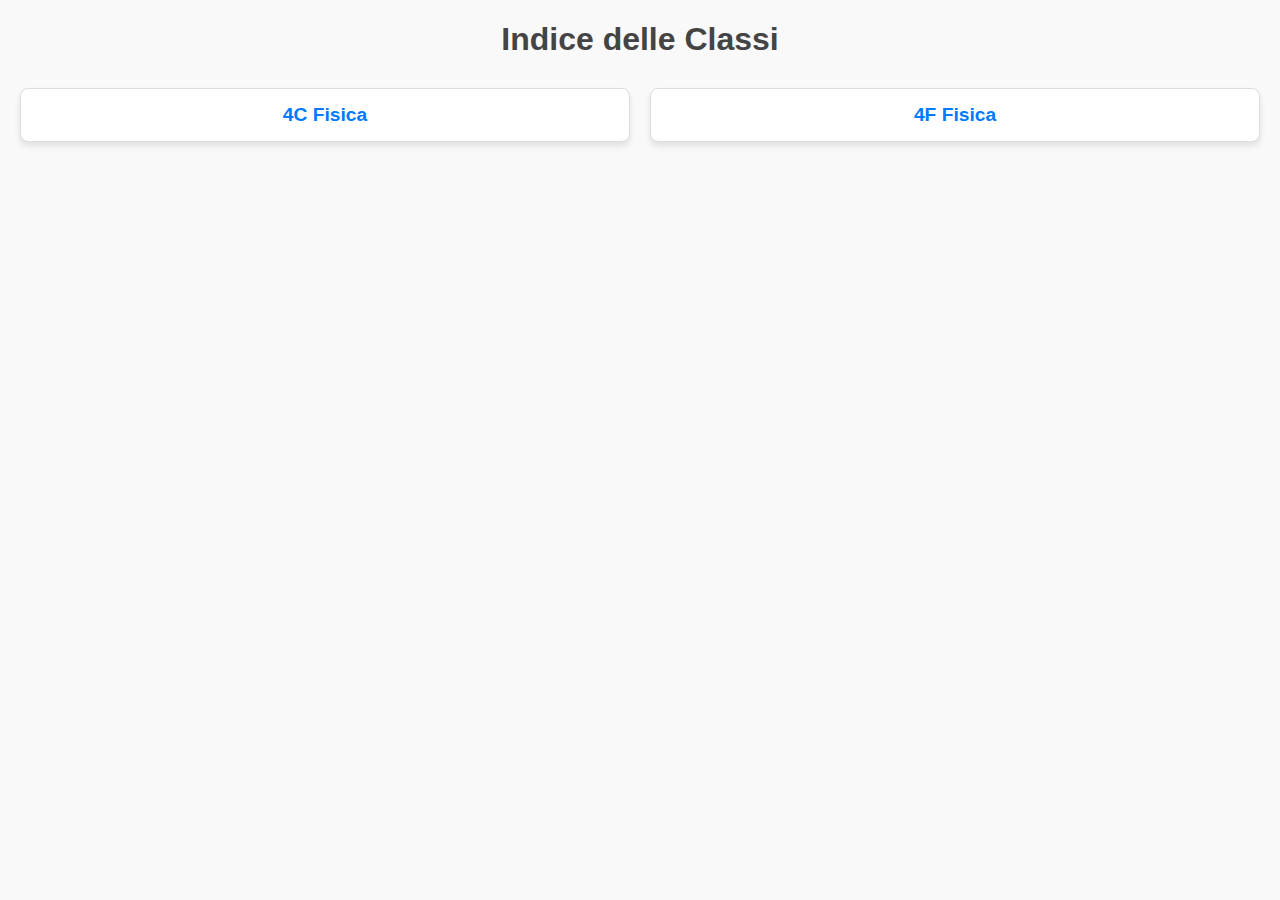
==== commit 0ad01597: "Aggiunti gli html per classe" ====
--- a/index.html
+++ b/index.html
@@ -3,125 +3,56 @@
 <head>
     <meta charset="UTF-8">
     <meta name="viewport" content="width=device-width, initial-scale=1.0">
-    <title>Elenco PDF</title>
+    <title>Indice delle Classi</title>
     <style>
-        body { font-family: Arial, sans-serif; margin: 20px; }
-        h1 { color: #333; }
-        h2 { color: #555; margin-top: 30px; }
-        table { width: 100%; border-collapse: collapse; margin-top: 10px; }
-        th, td { border: 1px solid #ddd; padding: 8px; text-align: left; }
-        th { background-color: #f4f4f4; }
-        a { text-decoration: none; color: #007BFF; }
-        a:hover { text-decoration: underline; }
+        body {
+            font-family: 'Arial', sans-serif;
+            margin: 20px;
+            background-color: #f9f9f9;
+            color: #333;
+        }
+        h1 {
+            color: #444;
+            text-align: center;
+            margin-bottom: 30px;
+        }
+        .class-container {
+            display: grid;
+            grid-template-columns: repeat(auto-fit, minmax(200px, 1fr));
+            gap: 20px;
+            padding: 0;
+            list-style: none;
+        }
+        .class-item {
+            background: #fff;
+            border: 1px solid #ddd;
+            border-radius: 8px;
+            box-shadow: 0 4px 6px rgba(0, 0, 0, 0.1);
+            padding: 15px;
+            text-align: center;
+            transition: transform 0.2s, box-shadow 0.2s;
+        }
+        .class-item:hover {
+            transform: translateY(-5px);
+            box-shadow: 0 6px 10px rgba(0, 0, 0, 0.15);
+        }
+        .class-item a {
+            text-decoration: none;
+            color: #007BFF;
+            font-weight: bold;
+            font-size: 1.2em;
+        }
+        .class-item a:hover {
+            text-decoration: underline;
+        }
     </style>
 </head>
 <body>
-    <h1>Elenco dei PDF</h1>
-<h2>.git</h2>
-<table>
-<tr><th>Data</th><th>Lezione</th><th>Argomento</th><th>Link</th></tr>
-</table>
-<h2>4C_Fisica</h2>
-<table>
-<tr><th>Data</th><th>Lezione</th><th>Argomento</th><th>Link</th></tr>
-<tr><td>N/A</td><td>N/A</td><td>2025-01-17_L26-27_Esercizi_pdf.pdf</td><td><a href='4C_Fisica/2025-01-17_L26-27_Esercizi_pdf.pdf' target='_blank'>Apri</a></td></tr>
-<tr><td>N/A</td><td>N/A</td><td>UnknownDate_UnknownCode_UnknownTopic.pdf</td><td><a href='4C_Fisica/UnknownDate_UnknownCode_UnknownTopic.pdf' target='_blank'>Apri</a></td></tr>
-<tr><td>N/A</td><td>N/A</td><td>2024-12-13_L20-21_Esercizi_pdf.pdf</td><td><a href='4C_Fisica/2024-12-13_L20-21_Esercizi_pdf.pdf' target='_blank'>Apri</a></td></tr>
-<tr><td>N/A</td><td>N/A</td><td>2025-01-10_L23-24_Calore_E_Inizio_Principi_Termodinamica_pdf.pdf</td><td><a href='4C_Fisica/2025-01-10_L23-24_Calore_E_Inizio_Principi_Termodinamica_pdf.pdf' target='_blank'>Apri</a></td></tr>
-<tr><td>N/A</td><td>N/A</td><td>2025-03-27_L40-41-42_Esercizi_pdf.pdf</td><td><a href='4C_Fisica/2025-03-27_L40-41-42_Esercizi_pdf.pdf' target='_blank'>Apri</a></td></tr>
-<tr><td>N/A</td><td>N/A</td><td>2025-02-27_L33-34-35_Esercizi_pdf.pdf</td><td><a href='4C_Fisica/2025-02-27_L33-34-35_Esercizi_pdf.pdf' target='_blank'>Apri</a></td></tr>
-<tr><td>N/A</td><td>N/A</td><td>2024-11-22_L15-16_Temperatura_E_Leggi_Dei_Gas_pdf.pdf</td><td><a href='4C_Fisica/2024-11-22_L15-16_Temperatura_E_Leggi_Dei_Gas_pdf.pdf' target='_blank'>Apri</a></td></tr>
-<tr><td>N/A</td><td>N/A</td><td>2025-03-20_L37-38-39-_UnknownTopic.pdf</td><td><a href='4C_Fisica/2025-03-20_L37-38-39-_UnknownTopic.pdf' target='_blank'>Apri</a></td></tr>
-<tr><td>2024-09-24</td><td>L1</td><td>Leggi di keplero  forza di grav universale pdf</td><td><a href='4C_Fisica/2024-09-24_L1_Leggi_Di_Keplero__Forza_Di_Grav_Universale_pdf.pdf' target='_blank'>Apri</a></td></tr>
-<tr><td>2024-10-01</td><td>L2</td><td>Esercizi e satelliti pdf</td><td><a href='4C_Fisica/2024-10-01_L2_Esercizi_E_Satelliti_pdf.pdf' target='_blank'>Apri</a></td></tr>
-<tr><td>2024-10-03</td><td>L3</td><td>Satelliti pdf</td><td><a href='4C_Fisica/2024-10-03_L3_Satelliti_pdf.pdf' target='_blank'>Apri</a></td></tr>
-<tr><td>2024-10-07</td><td>L4</td><td>Esercizi pdf</td><td><a href='4C_Fisica/2024-10-07_L4_Esercizi_pdf.pdf' target='_blank'>Apri</a></td></tr>
-<tr><td>2024-10-10</td><td>L5</td><td>Deduzioni delle leggi keplero pdf</td><td><a href='4C_Fisica/2024-10-10_L5_Deduzioni_Delle_Leggi_Keplero_pdf.pdf' target='_blank'>Apri</a></td></tr>
-<tr><td>2024-10-11</td><td>L6</td><td>Esercizi pdf</td><td><a href='4C_Fisica/2024-10-11_L6_Esercizi_pdf.pdf' target='_blank'>Apri</a></td></tr>
-<tr><td>2024-10-15</td><td>L7</td><td>Campo gravitazionale pdf</td><td><a href='4C_Fisica/2024-10-15_L7_Campo_Gravitazionale_pdf.pdf' target='_blank'>Apri</a></td></tr>
-<tr><td>2024-10-17</td><td>L8</td><td>Esercizi pdf</td><td><a href='4C_Fisica/2024-10-17_L8_Esercizi_pdf.pdf' target='_blank'>Apri</a></td></tr>
-<tr><td>2024-10-18</td><td>L9</td><td>Energia potenziale gravitazionale pdf</td><td><a href='4C_Fisica/2024-10-18_L9_Energia_Potenziale_Gravitazionale_pdf.pdf' target='_blank'>Apri</a></td></tr>
-<tr><td>2024-10-25</td><td>L10</td><td>Velocità di fuga e buchi neri pdf</td><td><a href='4C_Fisica/2024-10-25_L10_Velocità_Di_Fuga_E_Buchi_Neri_pdf.pdf' target='_blank'>Apri</a></td></tr>
-<tr><td>2024-10-31</td><td>L11</td><td>Esercizi pdf</td><td><a href='4C_Fisica/2024-10-31_L11_Esercizi_pdf.pdf' target='_blank'>Apri</a></td></tr>
-<tr><td>2024-11-07</td><td>L12</td><td>Teorema mom angolare pdf</td><td><a href='4C_Fisica/2024-11-07_L12_Teorema_Mom_Angolare_pdf.pdf' target='_blank'>Apri</a></td></tr>
-<tr><td>2024-11-08</td><td>L13</td><td>Esercizi pdf</td><td><a href='4C_Fisica/2024-11-08_L13_Esercizi_pdf.pdf' target='_blank'>Apri</a></td></tr>
-<tr><td>2024-11-14</td><td>L14</td><td>Esercizi pdf</td><td><a href='4C_Fisica/2024-11-14_L14_Esercizi_pdf.pdf' target='_blank'>Apri</a></td></tr>
-<tr><td>2024-11-28</td><td>L17</td><td>Esercizi e ultime def pdf</td><td><a href='4C_Fisica/2024-11-28_L17_Esercizi_E_Ultime_Def_pdf.pdf' target='_blank'>Apri</a></td></tr>
-<tr><td>2024-11-29</td><td>L18</td><td>Eq  dei gas perfetti pdf</td><td><a href='4C_Fisica/2024-11-29_L18_Eq__Dei_Gas_Perfetti_pdf.pdf' target='_blank'>Apri</a></td></tr>
-<tr><td>2024-12-06</td><td>L19</td><td>Zero assoluto pdf</td><td><a href='4C_Fisica/2024-12-06_L19_Zero_Assoluto_pdf.pdf' target='_blank'>Apri</a></td></tr>
-<tr><td>2024-12-19</td><td>L22</td><td>Esercizi pdf</td><td><a href='4C_Fisica/2024-12-19_L22_Esercizi_pdf.pdf' target='_blank'>Apri</a></td></tr>
-<tr><td>2025-01-16</td><td>L25</td><td>Esercizi pdf</td><td><a href='4C_Fisica/2025-01-16_L25_Esercizi_pdf.pdf' target='_blank'>Apri</a></td></tr>
-<tr><td>2025-01-31</td><td>L28</td><td>Principio0 pdf</td><td><a href='4C_Fisica/2025-01-31_L28_Principio0_pdf.pdf' target='_blank'>Apri</a></td></tr>
-<tr><td>2025-02-13</td><td>L29</td><td>Primo principio pdf</td><td><a href='4C_Fisica/2025-02-13_L29_Primo_Principio_pdf.pdf' target='_blank'>Apri</a></td></tr>
-<tr><td>2025-02-14</td><td>L30</td><td>Primo principio pdf</td><td><a href='4C_Fisica/2025-02-14_L30_Primo_Principio_pdf.pdf' target='_blank'>Apri</a></td></tr>
-<tr><td>2025-02-21</td><td>L31</td><td>Unknowntopic</td><td><a href='4C_Fisica/2025-02-21_L31_UnknownTopic.pdf' target='_blank'>Apri</a></td></tr>
-<tr><td>2025-03-06</td><td>L36</td><td>Esercizi pdf</td><td><a href='4C_Fisica/2025-03-06_L36_Esercizi_pdf.pdf' target='_blank'>Apri</a></td></tr>
-<tr><td>2025-04-03</td><td>L43</td><td>Esercizi pdf</td><td><a href='4C_Fisica/2025-04-03_L43_Esercizi_pdf.pdf' target='_blank'>Apri</a></td></tr>
-</table>
-<h2>4F_Fisica</h2>
-<table>
-<tr><th>Data</th><th>Lezione</th><th>Argomento</th><th>Link</th></tr>
-<tr><td>N/A</td><td>N/A</td><td>2024-11-05_L18_Legge_Di_Boyle-Gay-Lussac_pdf.pdf</td><td><a href='4F_Fisica/2024-11-05_L18_Legge_Di_Boyle-Gay-Lussac_pdf.pdf' target='_blank'>Apri</a></td></tr>
-<tr><td>N/A</td><td>N/A</td><td>UnknownDate_UnknownCode_UnknownTopic.pdf</td><td><a href='4F_Fisica/UnknownDate_UnknownCode_UnknownTopic.pdf' target='_blank'>Apri</a></td></tr>
-<tr><td>2024-02-11</td><td>L40</td><td>Esercizi pdf</td><td><a href='4F_Fisica/2024-02-11_L40_Esercizi_pdf.pdf' target='_blank'>Apri</a></td></tr>
-<tr><td>2024-09-16</td><td>L0</td><td>Unknowntopic</td><td><a href='4F_Fisica/2024-09-16_L0_UnknownTopic.pdf' target='_blank'>Apri</a></td></tr>
-<tr><td>2024-09-21</td><td>L1</td><td>Leggi di keplero pdf</td><td><a href='4F_Fisica/2024-09-21_L1_Leggi_Di_Keplero_pdf.pdf' target='_blank'>Apri</a></td></tr>
-<tr><td>2024-09-23</td><td>L2</td><td>Forza di gravitazione universale pdf</td><td><a href='4F_Fisica/2024-09-23_L2_Forza_Di_Gravitazione_Universale_pdf.pdf' target='_blank'>Apri</a></td></tr>
-<tr><td>2024-09-24</td><td>L3</td><td>Satelliti geostazionari pdf</td><td><a href='4F_Fisica/2024-09-24_L3_Satelliti_Geostazionari_pdf.pdf' target='_blank'>Apri</a></td></tr>
-<tr><td>2024-09-30</td><td>L4</td><td>Esercizi pdf</td><td><a href='4F_Fisica/2024-09-30_L4_Esercizi_pdf.pdf' target='_blank'>Apri</a></td></tr>
-<tr><td>2024-10-01</td><td>L5</td><td>Deduzioni leggi di keplero pdf</td><td><a href='4F_Fisica/2024-10-01_L5_Deduzioni_Leggi_Di_Keplero_pdf.pdf' target='_blank'>Apri</a></td></tr>
-<tr><td>2024-10-04</td><td>L6</td><td>Esercizi pdf</td><td><a href='4F_Fisica/2024-10-04_L6_Esercizi_pdf.pdf' target='_blank'>Apri</a></td></tr>
-<tr><td>2024-10-08</td><td>L7</td><td>Campo gravitazionale pdf</td><td><a href='4F_Fisica/2024-10-08_L7_Campo_Gravitazionale_pdf.pdf' target='_blank'>Apri</a></td></tr>
-<tr><td>2024-10-10</td><td>L8</td><td>Energia gravitazionale pdf</td><td><a href='4F_Fisica/2024-10-10_L8_Energia_Gravitazionale_pdf.pdf' target='_blank'>Apri</a></td></tr>
-<tr><td>2024-10-11</td><td>L9</td><td>Esercizi pdf</td><td><a href='4F_Fisica/2024-10-11_L9_Esercizi_pdf.pdf' target='_blank'>Apri</a></td></tr>
-<tr><td>2024-10-14</td><td>L10</td><td>Velocità di fuga e buchi neri pdf</td><td><a href='4F_Fisica/2024-10-14_L10_Velocità_Di_Fuga_E_Buchi_Neri_pdf.pdf' target='_blank'>Apri</a></td></tr>
-<tr><td>2024-10-17</td><td>L11</td><td>Esercizi pdf</td><td><a href='4F_Fisica/2024-10-17_L11_Esercizi_pdf.pdf' target='_blank'>Apri</a></td></tr>
-<tr><td>2024-10-18</td><td>L12</td><td>Esercizi pdf</td><td><a href='4F_Fisica/2024-10-18_L12_Esercizi_pdf.pdf' target='_blank'>Apri</a></td></tr>
-<tr><td>2024-10-21</td><td>L13</td><td>Esercizi pdf</td><td><a href='4F_Fisica/2024-10-21_L13_Esercizi_pdf.pdf' target='_blank'>Apri</a></td></tr>
-<tr><td>2024-10-22</td><td>L14</td><td>Momento angolare in generale pdf</td><td><a href='4F_Fisica/2024-10-22_L14_Momento_Angolare_In_Generale_pdf.pdf' target='_blank'>Apri</a></td></tr>
-<tr><td>2024-10-24</td><td>L15</td><td>Esercizi pdf</td><td><a href='4F_Fisica/2024-10-24_L15_Esercizi_pdf.pdf' target='_blank'>Apri</a></td></tr>
-<tr><td>2024-10-29</td><td>L16</td><td>Frafedeli pdf</td><td><a href='4F_Fisica/2024-10-29_L16_FraFedeli_pdf.pdf' target='_blank'>Apri</a></td></tr>
-<tr><td>2024-11-04</td><td>L17</td><td>Temperatura pdf</td><td><a href='4F_Fisica/2024-11-04_L17_Temperatura_pdf.pdf' target='_blank'>Apri</a></td></tr>
-<tr><td>2024-11-07</td><td>L19</td><td>Mole ed esercizi pdf</td><td><a href='4F_Fisica/2024-11-07_L19_Mole_Ed_Esercizi_pdf.pdf' target='_blank'>Apri</a></td></tr>
-<tr><td>2024-11-11</td><td>L20</td><td>Esercizi pdf</td><td><a href='4F_Fisica/2024-11-11_L20_Esercizi_pdf.pdf' target='_blank'>Apri</a></td></tr>
-<tr><td>2024-11-12</td><td>L21</td><td>Eq  dei gas perfetti pdf</td><td><a href='4F_Fisica/2024-11-12_L21_Eq__Dei_Gas_Perfetti_pdf.pdf' target='_blank'>Apri</a></td></tr>
-<tr><td>2024-11-14</td><td>L22</td><td>Esercizi pdf</td><td><a href='4F_Fisica/2024-11-14_L22_Esercizi_pdf.pdf' target='_blank'>Apri</a></td></tr>
-<tr><td>2024-11-19</td><td>L23</td><td>Esercizi e ag  termica pdf</td><td><a href='4F_Fisica/2024-11-19_L23_Esercizi_E_Ag__Termica_pdf.pdf' target='_blank'>Apri</a></td></tr>
-<tr><td>2024-11-25</td><td>L24</td><td>Zero assoluto e boltzman pdf</td><td><a href='4F_Fisica/2024-11-25_L24_Zero_Assoluto_E_Boltzman_pdf.pdf' target='_blank'>Apri</a></td></tr>
-<tr><td>2024-11-26</td><td>L25</td><td>Esercizi pdf</td><td><a href='4F_Fisica/2024-11-26_L25_Esercizi_pdf.pdf' target='_blank'>Apri</a></td></tr>
-<tr><td>2024-12-03</td><td>L26</td><td>Esercizi pdf</td><td><a href='4F_Fisica/2024-12-03_L26_Esercizi_pdf.pdf' target='_blank'>Apri</a></td></tr>
-<tr><td>2024-12-09</td><td>L27</td><td>Esercizi pdf</td><td><a href='4F_Fisica/2024-12-09_L27_Esercizi_pdf.pdf' target='_blank'>Apri</a></td></tr>
-<tr><td>2024-12-10</td><td>L28</td><td>Maxwell ed esercizi pdf</td><td><a href='4F_Fisica/2024-12-10_L28_Maxwell_Ed_Esercizi_pdf.pdf' target='_blank'>Apri</a></td></tr>
-<tr><td>2024-12-12</td><td>L29</td><td>Esercizi pdf</td><td><a href='4F_Fisica/2024-12-12_L29_Esercizi_pdf.pdf' target='_blank'>Apri</a></td></tr>
-<tr><td>2024-12-16</td><td>L30</td><td>Esercizi pdf</td><td><a href='4F_Fisica/2024-12-16_L30_Esercizi_pdf.pdf' target='_blank'>Apri</a></td></tr>
-<tr><td>2025-01-09</td><td>L31</td><td>Unknowntopic</td><td><a href='4F_Fisica/2025-01-09_L31_UnknownTopic.pdf' target='_blank'>Apri</a></td></tr>
-<tr><td>2025-01-13</td><td>L32</td><td>Trasmissione calore pdf</td><td><a href='4F_Fisica/2025-01-13_L32_Trasmissione_Calore_pdf.pdf' target='_blank'>Apri</a></td></tr>
-<tr><td>2025-01-14</td><td>L33</td><td>Esercizi pdf</td><td><a href='4F_Fisica/2025-01-14_L33_Esercizi_pdf.pdf' target='_blank'>Apri</a></td></tr>
-<tr><td>2025-01-16</td><td>L34</td><td>Esercizi pdf</td><td><a href='4F_Fisica/2025-01-16_L34_Esercizi_pdf.pdf' target='_blank'>Apri</a></td></tr>
-<tr><td>2025-01-20</td><td>L35</td><td>Esercizi pdf</td><td><a href='4F_Fisica/2025-01-20_L35_Esercizi_pdf.pdf' target='_blank'>Apri</a></td></tr>
-<tr><td>2025-01-21</td><td>L36</td><td>Esercizi pdf</td><td><a href='4F_Fisica/2025-01-21_L36_Esercizi_pdf.pdf' target='_blank'>Apri</a></td></tr>
-<tr><td>2025-01-30</td><td>L37</td><td>Unknowntopic</td><td><a href='4F_Fisica/2025-01-30_L37_UnknownTopic.pdf' target='_blank'>Apri</a></td></tr>
-<tr><td>2025-02-04</td><td>L38</td><td>Lavoro termodinamico pdf</td><td><a href='4F_Fisica/2025-02-04_L38_Lavoro_Termodinamico_pdf.pdf' target='_blank'>Apri</a></td></tr>
-<tr><td>2025-02-10</td><td>L39</td><td>Primo principio pdf</td><td><a href='4F_Fisica/2025-02-10_L39_Primo_Principio_pdf.pdf' target='_blank'>Apri</a></td></tr>
-<tr><td>2025-02-13</td><td>L41</td><td>Esercizi pdf</td><td><a href='4F_Fisica/2025-02-13_L41_Esercizi_pdf.pdf' target='_blank'>Apri</a></td></tr>
-<tr><td>2025-02-17</td><td>L42</td><td>Macchine termiche pdf</td><td><a href='4F_Fisica/2025-02-17_L42_Macchine_Termiche_pdf.pdf' target='_blank'>Apri</a></td></tr>
-<tr><td>2025-02-18</td><td>L43</td><td>Ripasso pdf</td><td><a href='4F_Fisica/2025-02-18_L43_Ripasso_pdf.pdf' target='_blank'>Apri</a></td></tr>
-<tr><td>2025-02-24</td><td>L44</td><td>Rispasso pdf</td><td><a href='4F_Fisica/2025-02-24_L44_Rispasso_pdf.pdf' target='_blank'>Apri</a></td></tr>
-<tr><td>2025-02-25</td><td>L45</td><td>Ripasso pdf</td><td><a href='4F_Fisica/2025-02-25_L45_Ripasso_pdf.pdf' target='_blank'>Apri</a></td></tr>
-<tr><td>2025-02-27</td><td>L46</td><td>Rendimento di carnot pdf</td><td><a href='4F_Fisica/2025-02-27_L46_Rendimento_Di_Carnot_pdf.pdf' target='_blank'>Apri</a></td></tr>
-<tr><td>2025-03-03</td><td>L47</td><td>Esercizi pdf</td><td><a href='4F_Fisica/2025-03-03_L47_Esercizi_pdf.pdf' target='_blank'>Apri</a></td></tr>
-<tr><td>2025-03-11</td><td>L48</td><td>Secondo principio della termodinamica pdf</td><td><a href='4F_Fisica/2025-03-11_L48_Secondo_Principio_Della_Termodinamica_pdf.pdf' target='_blank'>Apri</a></td></tr>
-<tr><td>2025-03-13</td><td>L49</td><td>Elettricità pdf</td><td><a href='4F_Fisica/2025-03-13_L49_Elettricità_pdf.pdf' target='_blank'>Apri</a></td></tr>
-<tr><td>2025-03-17</td><td>L50</td><td>Forza di coulomb pdf</td><td><a href='4F_Fisica/2025-03-17_L50_Forza_Di_Coulomb_pdf.pdf' target='_blank'>Apri</a></td></tr>
-<tr><td>2025-03-18</td><td>L51</td><td>Esercizi pdf</td><td><a href='4F_Fisica/2025-03-18_L51_Esercizi_pdf.pdf' target='_blank'>Apri</a></td></tr>
-<tr><td>2025-03-20</td><td>L52</td><td>Esercizio pdf</td><td><a href='4F_Fisica/2025-03-20_L52_Esercizio_pdf.pdf' target='_blank'>Apri</a></td></tr>
-<tr><td>2025-03-24</td><td>L53</td><td>Campo elettrico pdf</td><td><a href='4F_Fisica/2025-03-24_L53_Campo_Elettrico_pdf.pdf' target='_blank'>Apri</a></td></tr>
-<tr><td>2025-03-25</td><td>L54</td><td>Esercizi pdf</td><td><a href='4F_Fisica/2025-03-25_L54_Esercizi_pdf.pdf' target='_blank'>Apri</a></td></tr>
-<tr><td>2025-03-27</td><td>L55</td><td>Esercizi pdf</td><td><a href='4F_Fisica/2025-03-27_L55_Esercizi_pdf.pdf' target='_blank'>Apri</a></td></tr>
-<tr><td>2025-03-31</td><td>L56</td><td>Unknowntopic</td><td><a href='4F_Fisica/2025-03-31_L56_UnknownTopic.pdf' target='_blank'>Apri</a></td></tr>
-<tr><td>2025-04-01</td><td>L57</td><td>Flusso di un campo pdf</td><td><a href='4F_Fisica/2025-04-01_L57_Flusso_Di_Un_Campo_pdf.pdf' target='_blank'>Apri</a></td></tr>
-<tr><td>2025-04-03</td><td>L58</td><td>Esercizi pdf</td><td><a href='4F_Fisica/2025-04-03_L58_Esercizi_pdf.pdf' target='_blank'>Apri</a></td></tr>
-</table>
-
+    <h1>Indice delle Classi</h1>
+    <ul class="class-container">
+        <li class="class-item"><a href="4C_Fisica.html">4C Fisica</a></li>
+        <li class="class-item"><a href="4F_Fisica.html">4F Fisica</a></li>
+        <!-- Aggiungi altre classi qui -->
+    </ul>
 </body>
 </html>
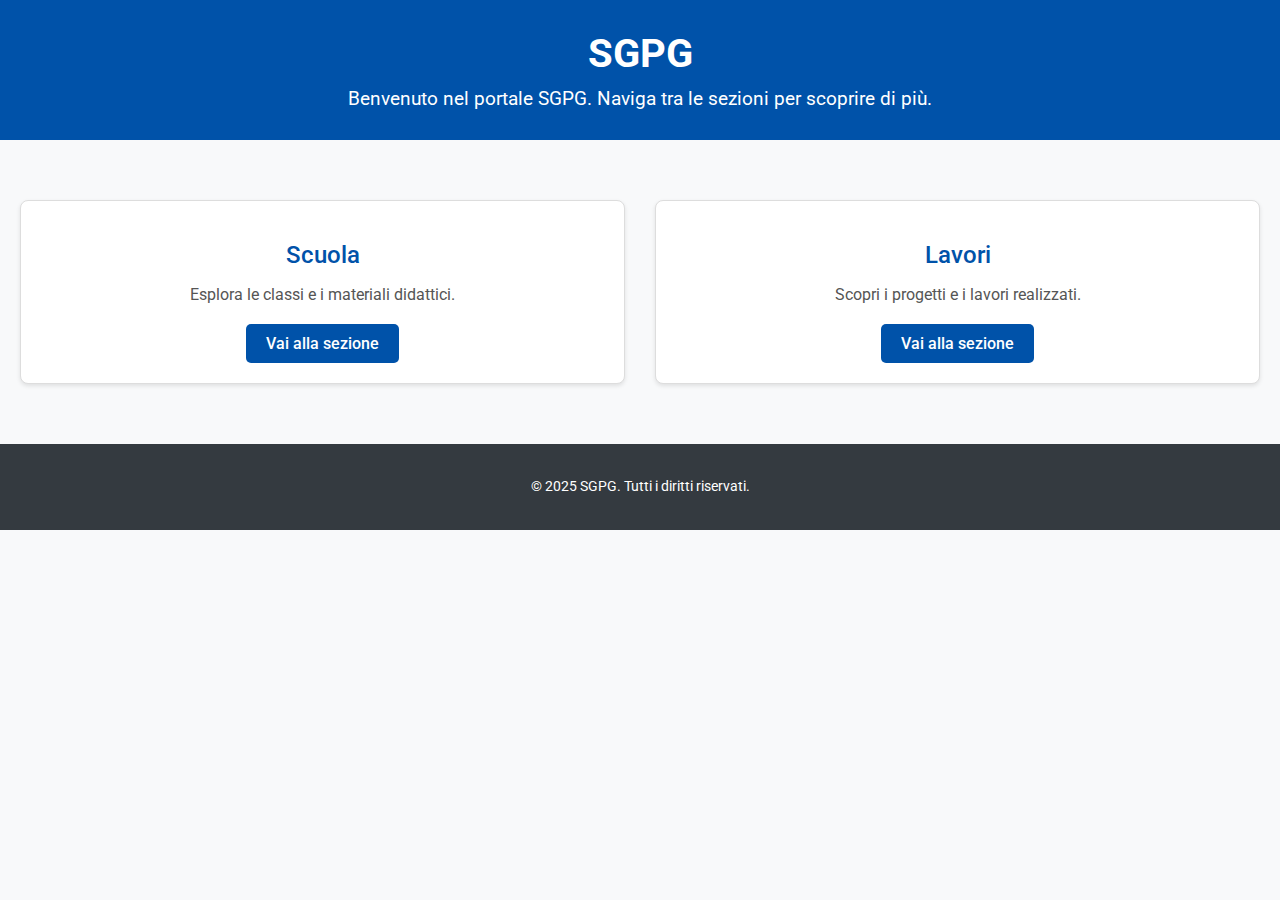
==== commit 248b91c6: "Aggiornamento automatico tramite script" ====
--- a/index.html
+++ b/index.html
@@ -3,56 +3,30 @@
 <head>
     <meta charset="UTF-8">
     <meta name="viewport" content="width=device-width, initial-scale=1.0">
-    <title>Indice delle Classi</title>
-    <style>
-        body {
-            font-family: 'Arial', sans-serif;
-            margin: 20px;
-            background-color: #f9f9f9;
-            color: #333;
-        }
-        h1 {
-            color: #444;
-            text-align: center;
-            margin-bottom: 30px;
-        }
-        .class-container {
-            display: grid;
-            grid-template-columns: repeat(auto-fit, minmax(200px, 1fr));
-            gap: 20px;
-            padding: 0;
-            list-style: none;
-        }
-        .class-item {
-            background: #fff;
-            border: 1px solid #ddd;
-            border-radius: 8px;
-            box-shadow: 0 4px 6px rgba(0, 0, 0, 0.1);
-            padding: 15px;
-            text-align: center;
-            transition: transform 0.2s, box-shadow 0.2s;
-        }
-        .class-item:hover {
-            transform: translateY(-5px);
-            box-shadow: 0 6px 10px rgba(0, 0, 0, 0.15);
-        }
-        .class-item a {
-            text-decoration: none;
-            color: #007BFF;
-            font-weight: bold;
-            font-size: 1.2em;
-        }
-        .class-item a:hover {
-            text-decoration: underline;
-        }
-    </style>
+    <title>SGPG - Homepage</title>
+    <link rel="stylesheet" href="css/style.css">
 </head>
 <body>
-    <h1>Indice delle Classi</h1>
-    <ul class="class-container">
-        <li class="class-item"><a href="4C_Fisica.html">4C Fisica</a></li>
-        <li class="class-item"><a href="4F_Fisica.html">4F Fisica</a></li>
-        <!-- Aggiungi altre classi qui -->
-    </ul>
+    <header>
+        <h1>SGPG</h1>
+        <p>Benvenuto nel portale SGPG. Naviga tra le sezioni per scoprire di più.</p>
+    </header>
+    <main>
+        <section class="card-container">
+            <div class="card">
+                <h2>Scuola</h2>
+                <p>Esplora le classi e i materiali didattici.</p>
+                <a href="scuola.html" class="button">Vai alla sezione</a>
+            </div>
+            <div class="card">
+                <h2>Lavori</h2>
+                <p>Scopri i progetti e i lavori realizzati.</p>
+                <a href="#" class="button">Vai alla sezione</a>
+            </div>
+        </section>
+    </main>
+    <footer>
+        <p>&copy; 2025 SGPG. Tutti i diritti riservati.</p>
+    </footer>
 </body>
-</html>
+</html>--- a/css/style.css
+++ b/css/style.css
@@ -0,0 +1,142 @@
+@import url('https://fonts.googleapis.com/css2?family=Roboto:wght@400;500;700&display=swap');
+
+body {
+    font-family: 'Roboto', sans-serif;
+    margin: 0;
+    padding: 0;
+    background-color: #f8f9fa; /* Grigio chiaro elegante */
+    color: #333; /* Testo scuro per leggibilità */
+}
+
+header {
+    text-align: center;
+    padding: 30px;
+    background-color: #0052a9; /* Blu professionale */
+    color: white;
+}
+
+header h1 {
+    font-size: 2.5em; /* Titolo più grande */
+    font-weight: 700;
+    margin: 0;
+}
+
+header p {
+    font-size: 1.2em;
+    font-weight: 400;
+    margin: 10px 0 0;
+}
+
+main {
+    padding: 40px 20px;
+}
+
+.card-container {
+    display: grid;
+    grid-template-columns: repeat(auto-fit, minmax(300px, 1fr));
+    gap: 30px;
+    margin: 20px 0;
+}
+
+.card {
+    background: white;
+    border: 1px solid #ddd;
+    border-radius: 8px;
+    padding: 20px;
+    text-align: center;
+    transition: transform 0.2s, box-shadow 0.2s;
+    box-shadow: 0 2px 4px rgba(0, 0, 0, 0.1); /* Ombra leggera */
+}
+
+.card:hover {
+    transform: translateY(-5px);
+    box-shadow: 0 4px 8px rgba(0, 0, 0, 0.15); /* Effetto hover più elegante */
+}
+
+.card h2 {
+    font-size: 1.5em;
+    font-weight: 500;
+    margin-bottom: 10px;
+    color: #0052a9; /* Colore blu per i titoli */
+}
+
+.card p {
+    font-size: 1em;
+    margin-bottom: 20px;
+    color: #555; /* Testo più tenue */
+}
+
+.button {
+    display: inline-block;
+    padding: 10px 20px;
+    background-color: #0052a9; /* Blu per i pulsanti */
+    color: white;
+    text-decoration: none;
+    border-radius: 5px;
+    font-weight: 500;
+    font-size: 1em;
+    transition: background-color 0.2s;
+}
+
+.button:hover {
+    background-color: #0056b3; /* Blu più scuro al passaggio del mouse */
+}
+
+footer {
+    text-align: center;
+    padding: 20px;
+    background-color: #343a40; /* Grigio scuro per il footer */
+    color: white;
+    font-size: 0.9em;
+}
+
+.styled-table {
+    width: 100%;
+    border-collapse: collapse;
+    margin: 20px 0;
+    font-size: 1em;
+    font-family: 'Roboto', sans-serif;
+    background-color: white;
+    color: #333;
+    border-radius: 8px;
+    box-shadow: 0 2px 4px rgba(0, 0, 0, 0.1); /* Ombra leggera */
+    overflow: hidden;
+}
+
+.styled-table thead tr {
+    background-color: #0052a9; /* Blu professionale */
+    color: #ffffff;
+    text-align: left;
+    font-weight: bold;
+}
+
+.styled-table th,
+.styled-table td {
+    padding: 12px 15px;
+}
+
+.styled-table tbody tr {
+    border-bottom: 1px solid #dddddd;
+}
+
+.styled-table tbody tr:nth-of-type(even) {
+    background-color: #f3f3f3; /* Riga alternata */
+}
+
+.styled-table tbody tr:last-of-type {
+    border-bottom: 2px solid #0052a9;
+}
+
+.styled-table tbody tr:hover {
+    background-color: #f1f1f1; /* Effetto hover */
+}
+
+.styled-table a {
+    color: #0052a9;
+    text-decoration: none;
+    font-weight: bold;
+}
+
+.styled-table a:hover {
+    text-decoration: underline;
+}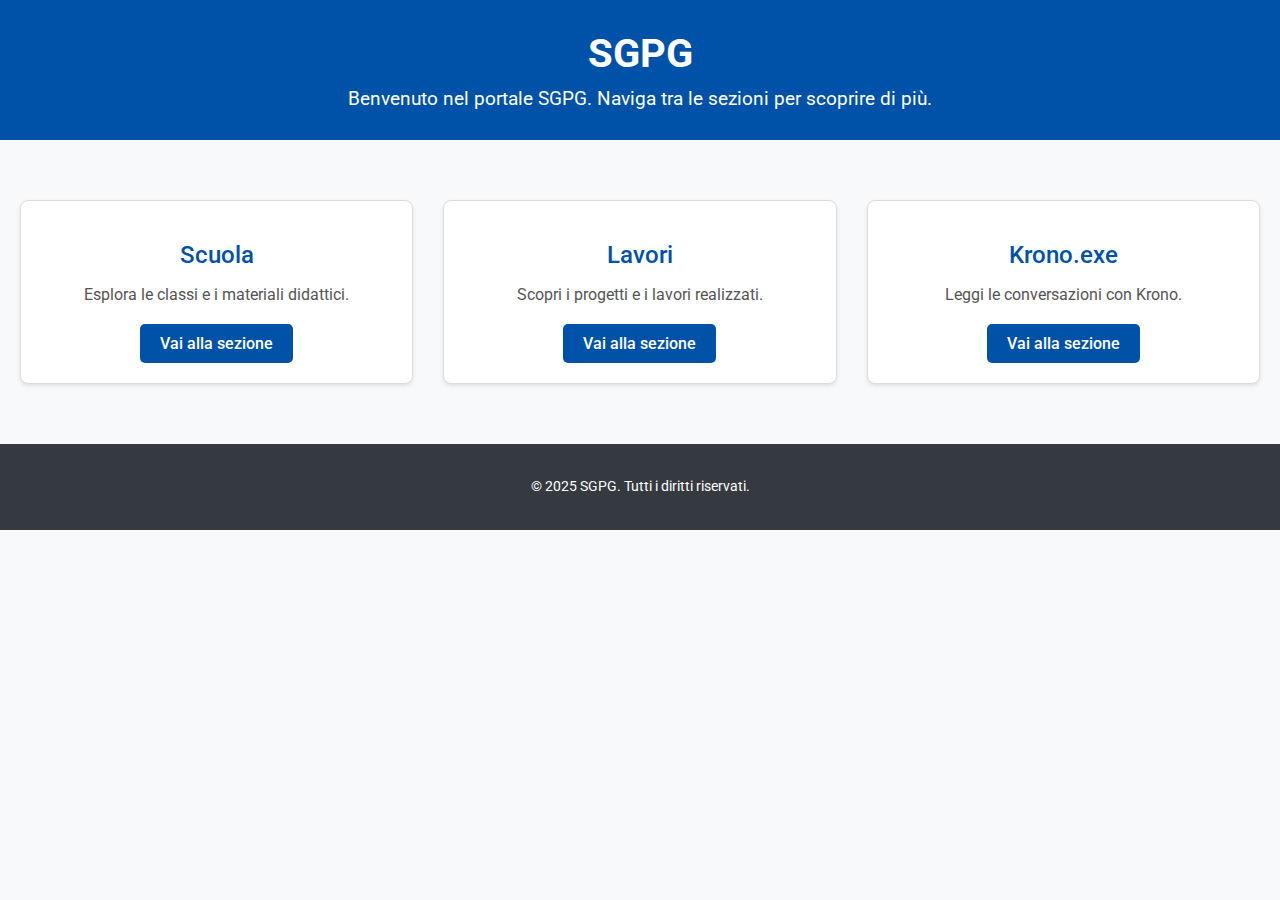
==== commit 821aed48: "Aggiornamento automatico tramite script" ====
--- a/index.html
+++ b/index.html
@@ -21,7 +21,12 @@
             <div class="card">
                 <h2>Lavori</h2>
                 <p>Scopri i progetti e i lavori realizzati.</p>
-                <a href="#" class="button">Vai alla sezione</a>
+                <a href="lavori.html" class="button">Vai alla sezione</a>
+            </div>
+            <div class="card">
+                <h2>Krono.exe</h2>
+                <p>Leggi le conversazioni con Krono.</p>
+                <a href="krono.html" class="button">Vai alla sezione</a>
             </div>
         </section>
     </main>
--- a/css/style.css
+++ b/css/style.css
@@ -100,7 +100,7 @@
     color: #333;
     border-radius: 8px;
     box-shadow: 0 2px 4px rgba(0, 0, 0, 0.1); /* Ombra leggera */
-    overflow: hidden;
+    overflow: auto;
 }
 
 .styled-table thead tr {
